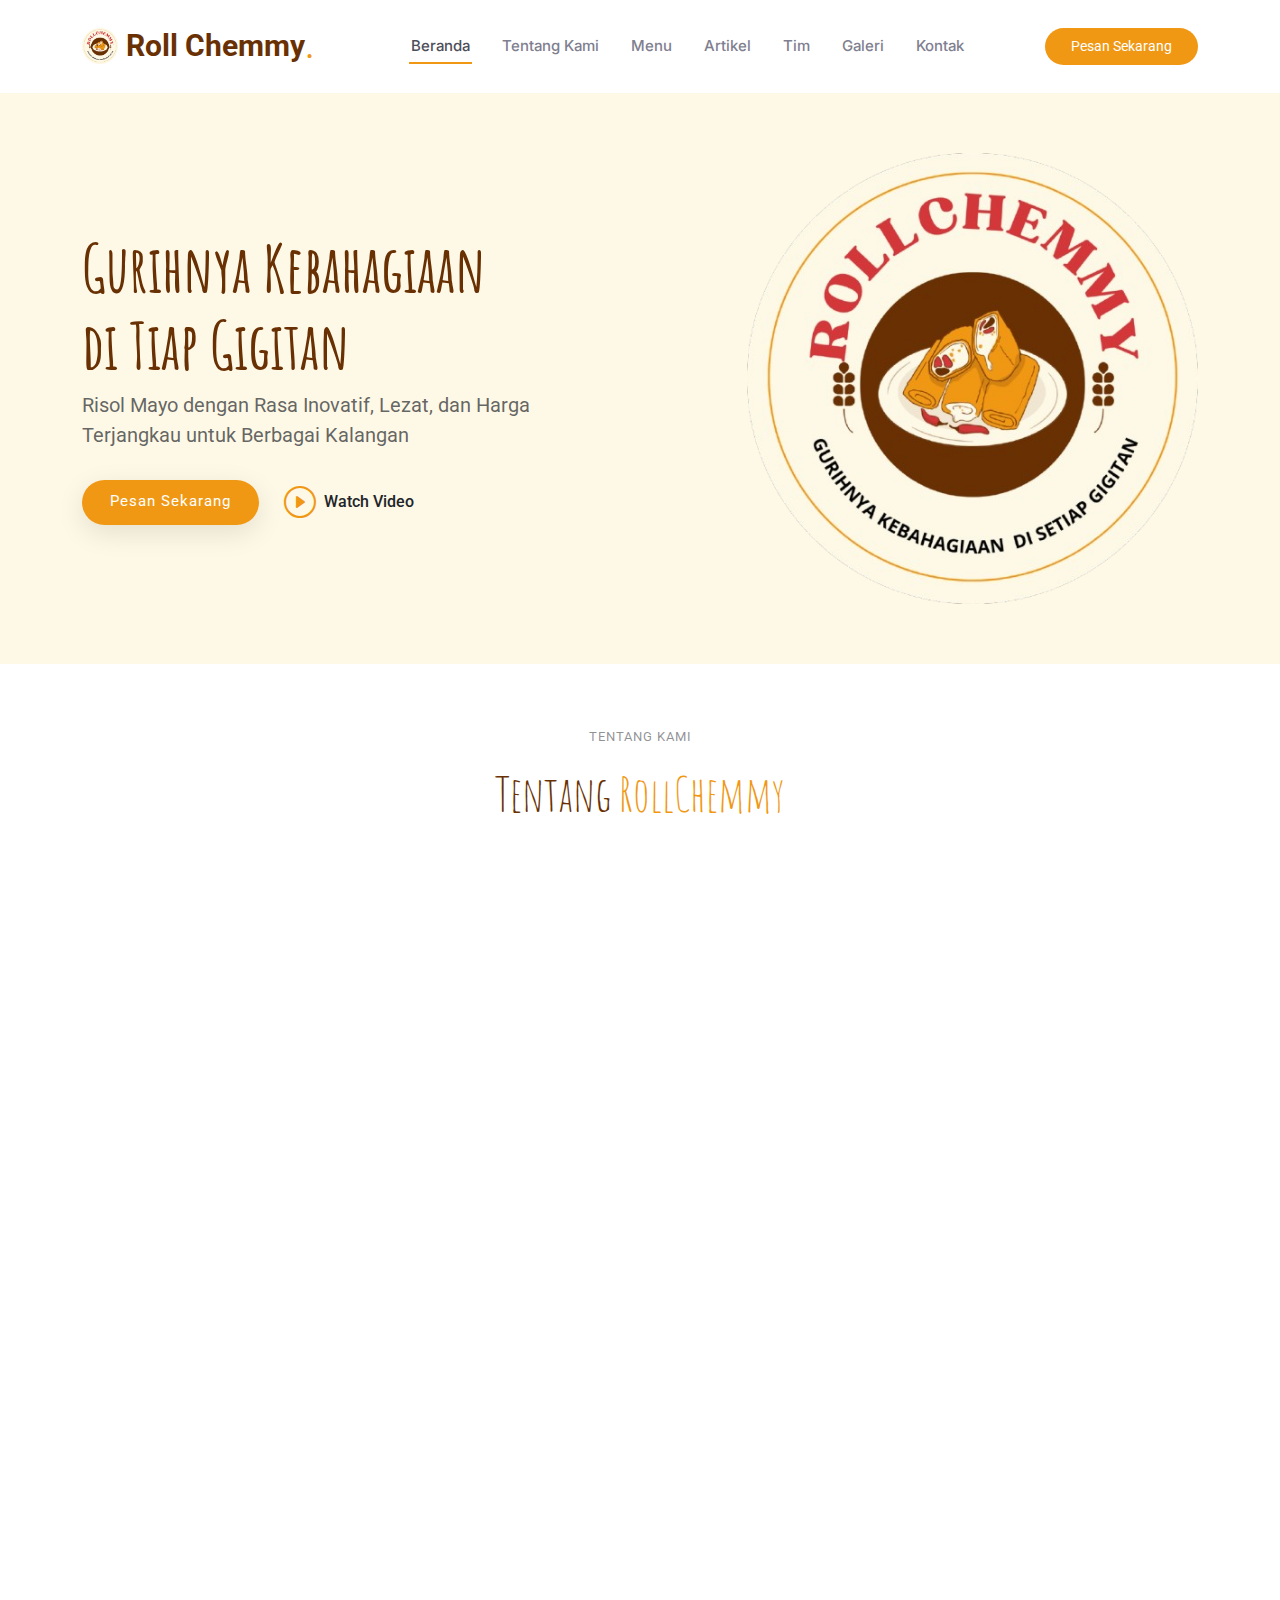
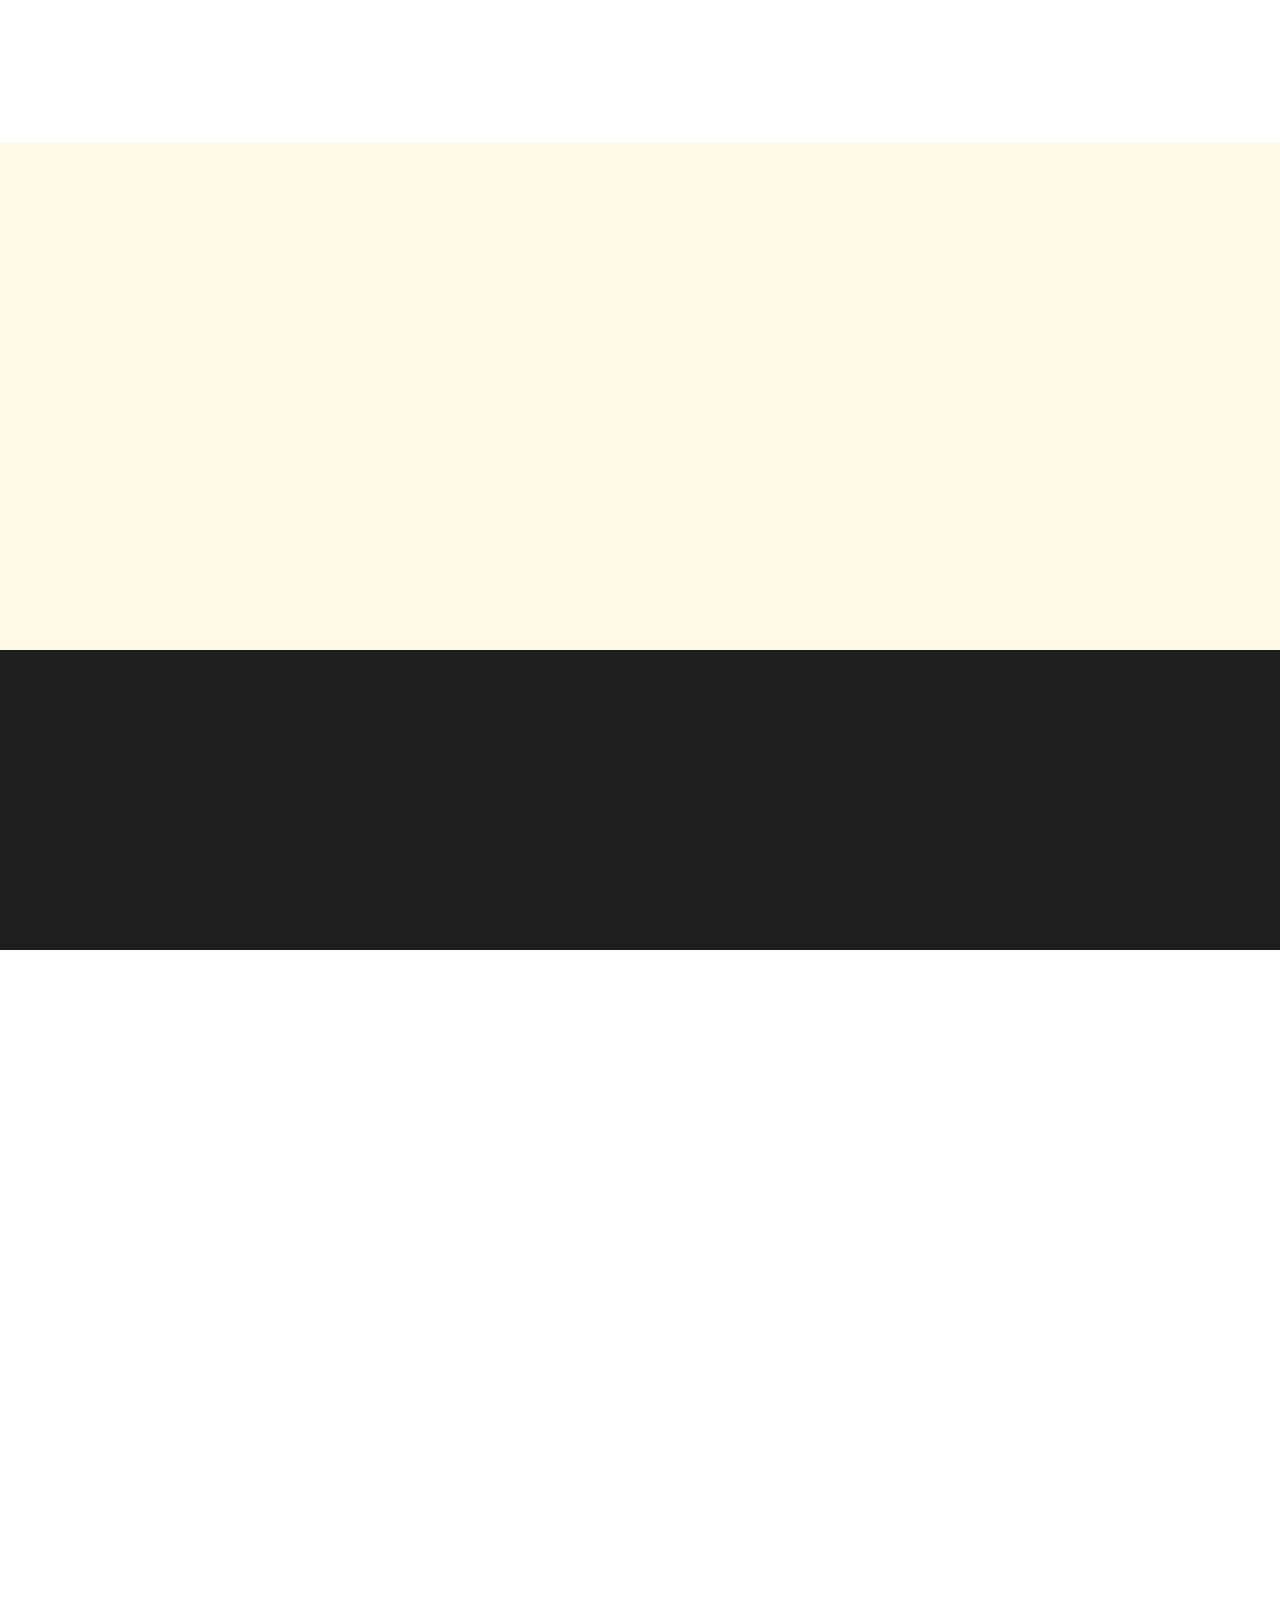
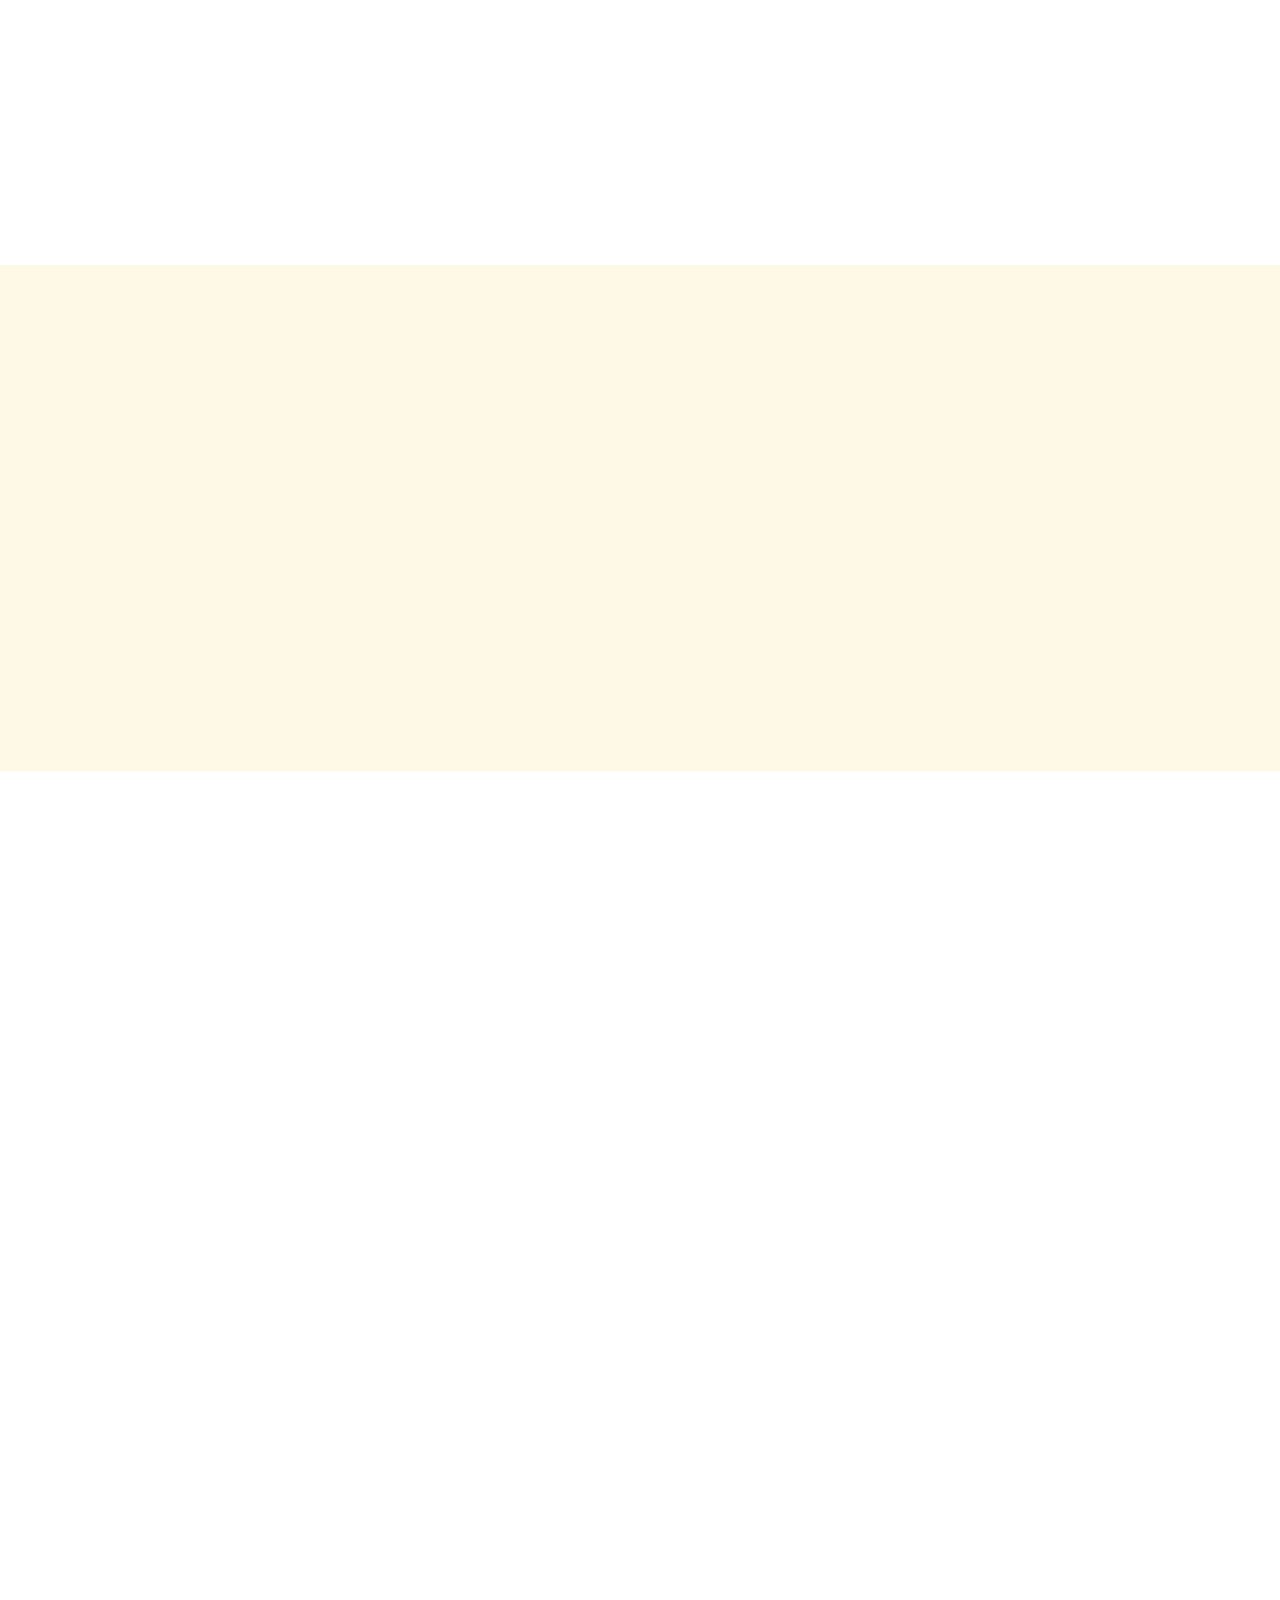
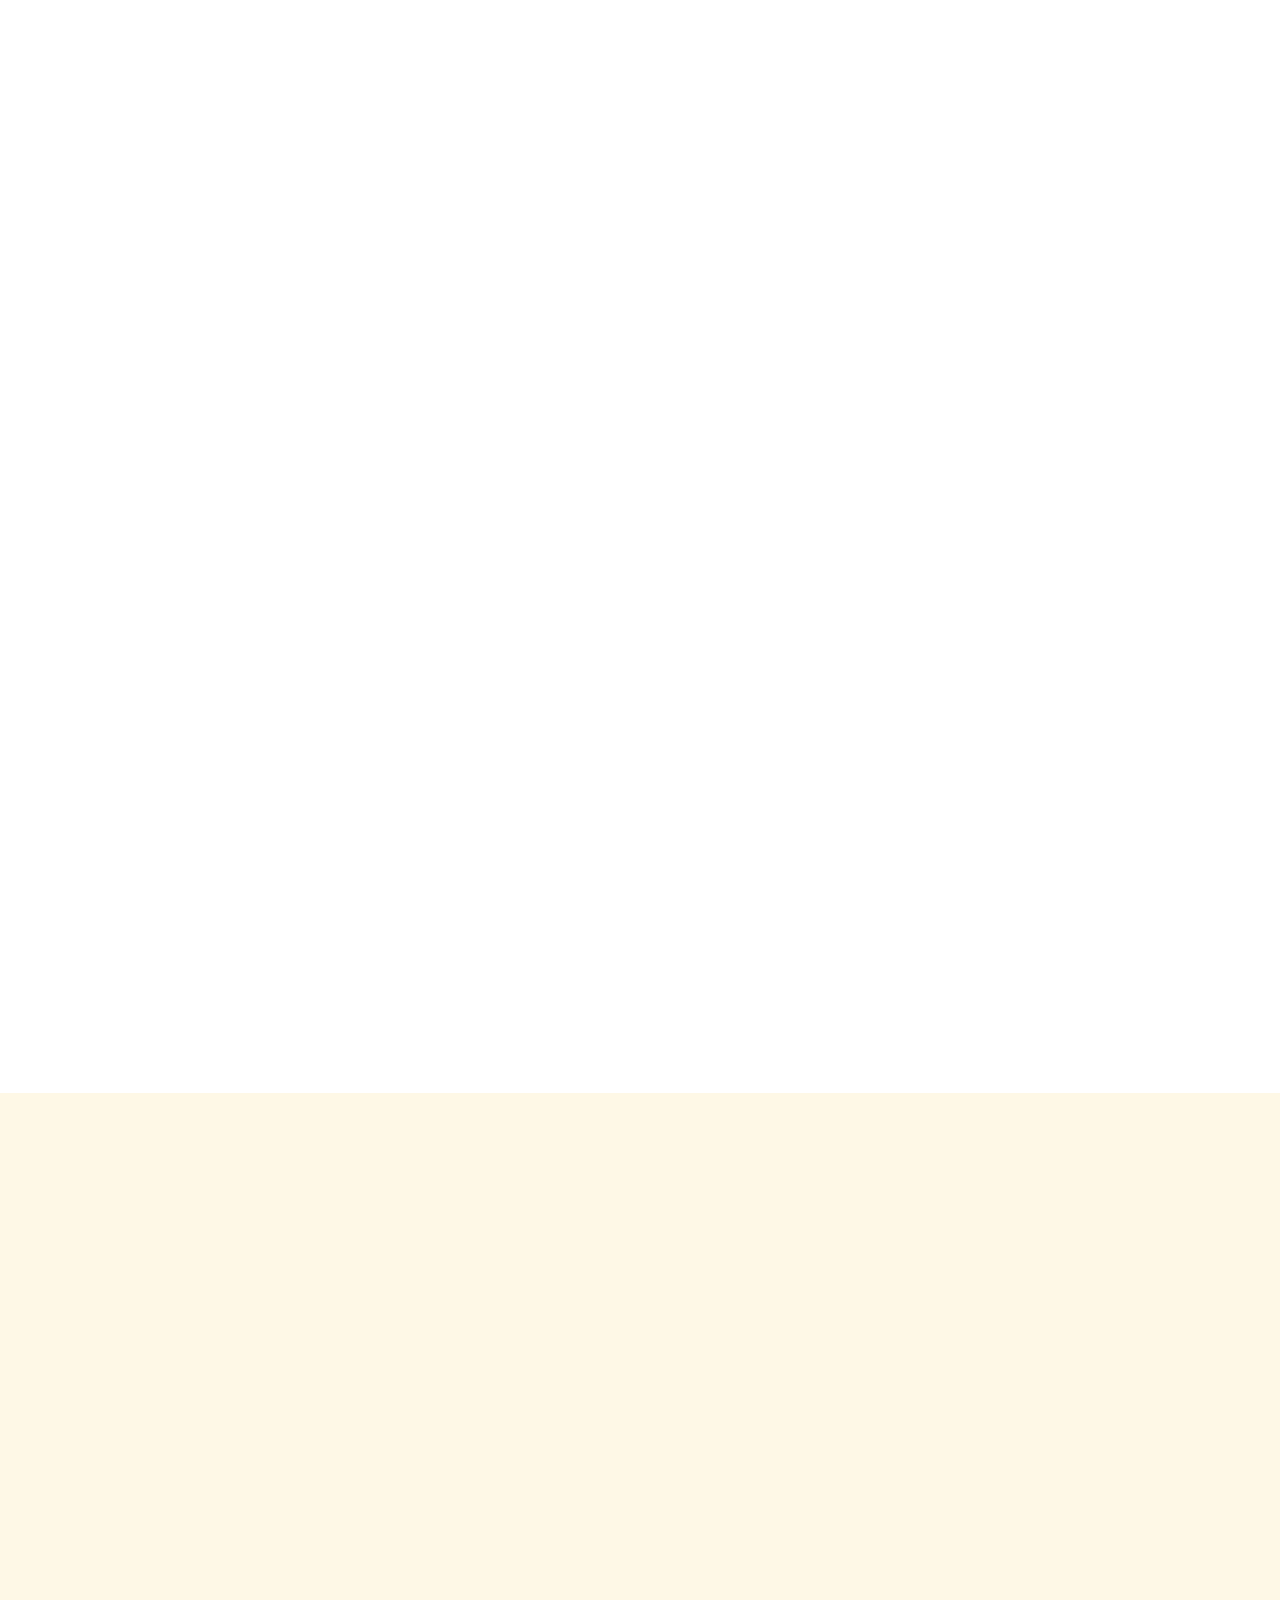
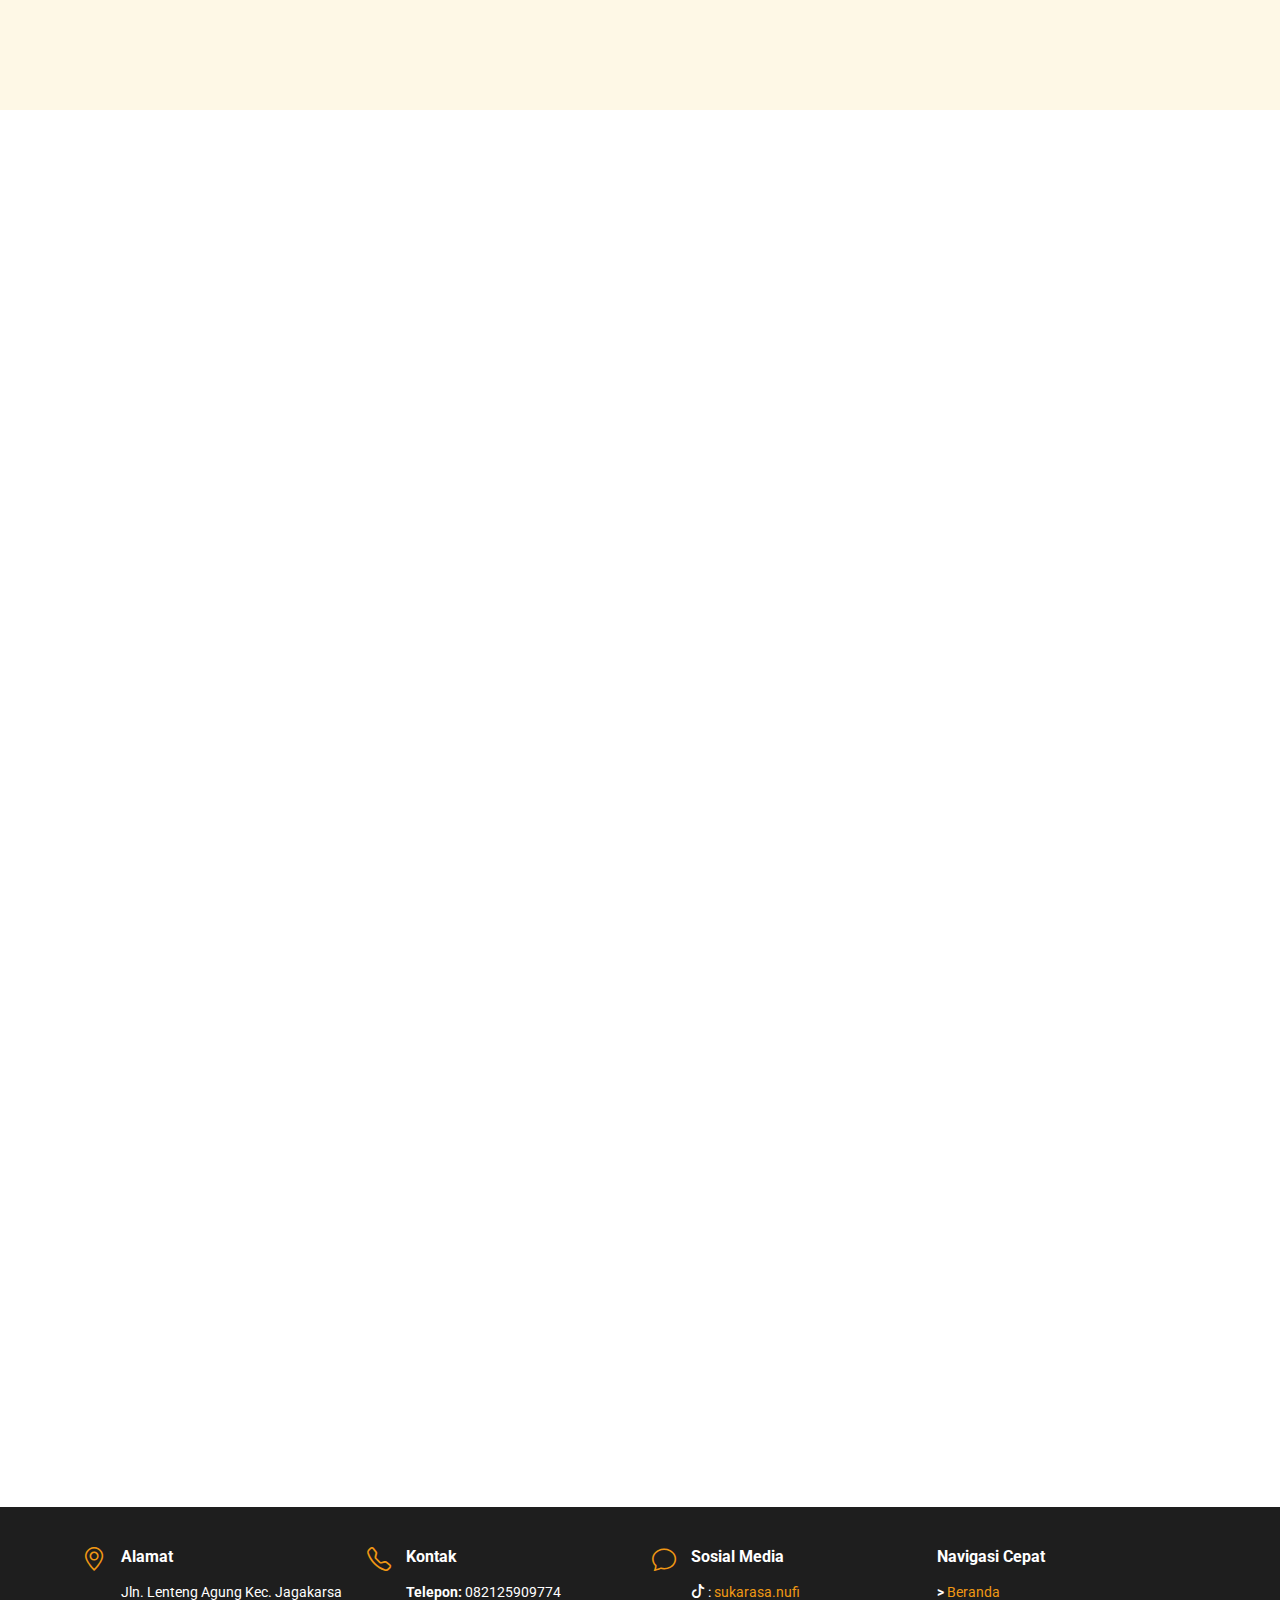
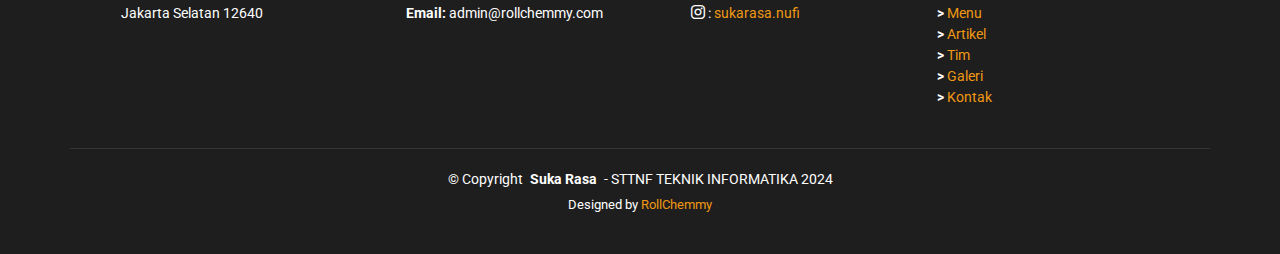
==== index.html @ 88245b6f "up project kwu" ====
<!DOCTYPE html>
<html lang="en">

<head>
  <meta charset="utf-8">
  <meta content="width=device-width, initial-scale=1.0" name="viewport">
  <title>Roll Chemmy</title>
  <meta name="description" content="">
  <meta name="keywords" content="">

  <!-- Favicons -->
  <link href="assets/img/logo-rollchemmy.png" rel="icon">
  <link href="assets/img/apple-touch-icon.png" rel="apple-touch-icon">

  <!-- Fonts -->
  <link href="https://fonts.googleapis.com" rel="preconnect">
  <link href="https://fonts.gstatic.com" rel="preconnect" crossorigin>
  <link href="https://fonts.googleapis.com/css2?family=Roboto:ital,wght@0,100;0,300;0,400;0,500;0,700;0,900;1,100;1,300;1,400;1,500;1,700;1,900&family=Inter:wght@100;200;300;400;500;600;700;800;900&family=Amatic+SC:wght@400;700&display=swap" rel="stylesheet">

  <!-- Vendor CSS Files -->
  <link href="assets/vendor/bootstrap/css/bootstrap.min.css" rel="stylesheet">
  <link href="assets/vendor/bootstrap-icons/bootstrap-icons.css" rel="stylesheet">
  <link href="assets/vendor/aos/aos.css" rel="stylesheet">
  <link href="assets/vendor/glightbox/css/glightbox.min.css" rel="stylesheet">
  <link href="assets/vendor/swiper/swiper-bundle.min.css" rel="stylesheet">

  <!-- Main CSS File -->
  <link href="assets/css/main.css" rel="stylesheet">

  <!-- =======================================================
  * Template Name: Yummy
  * Template URL: https://bootstrapmade.com/yummy-bootstrap-restaurant-website-template/
  * Updated: Aug 07 2024 with Bootstrap v5.3.3
  * Author: BootstrapMade.com
  * License: https://bootstrapmade.com/license/
  ======================================================== -->
</head>

<body class="index-page">

  <header id="header" class="header d-flex align-items-center sticky-top">
    <div class="container position-relative d-flex align-items-center justify-content-between">
      <a href="index.html" class="logo d-flex align-items-center me-auto me-xl-0">
        <!-- Uncomment the line below if you also wish to use an image logo -->
        <img src="assets/img/logo-rollchemmy.png" alt="Logo" class="logo-rollchemmy">
        <h1 class="sitename">Roll Chemmy</h1>
        <span>.</span>
      </a>

      <nav id="navmenu" class="navmenu">
        <ul>
          <li><a href="#hero" class="active">Beranda<br></a></li>
          <li><a href="#about">Tentang Kami</a></li>
          <li><a href="#menu">Menu</a></li>
          <li><a href="#events">Artikel</a></li>
          <li><a href="#chefs">Tim</a></li>
          <li><a href="#gallery">Galeri</a></li>
          <li><a href="#contact">Kontak</a></li>
        </ul>
        <i class="mobile-nav-toggle d-xl-none bi bi-list"></i>
      </nav>

      <a class="btn-getstarted" href="https://wa.me/6282125909774?text=Halo%20kak,%20saya%20mau%20order%20risolnya
      ">Pesan Sekarang</a>

    </div>
  </header>

  <main class="main">

    <!-- Hero Section -->
    <section id="hero" class="hero section light-background">

      <div class="container">
        <div class="row gy-4 justify-content-center justify-content-lg-between">
          <div class="col-lg-5 order-2 order-lg-1 d-flex flex-column justify-content-center">
            <h1 data-aos="fade-up">Gurihnya Kebahagiaan<br>di Tiap Gigitan</h1>
            <p data-aos="fade-up" data-aos-delay="100">Risol Mayo dengan Rasa Inovatif, Lezat, dan Harga Terjangkau untuk Berbagai Kalangan</p>
            <div class="d-flex" data-aos="fade-up" data-aos-delay="200">
              <a href="https://wa.me/6282125909774?text=Halo%20kak,%20saya%20mau%20order%20risolnya
              " class="btn-get-started">Pesan Sekarang</a>
              <a href="https://www.youtube.com/watch?v=Y7f98aduVJ8" class="glightbox btn-watch-video d-flex align-items-center"><i class="bi bi-play-circle"></i><span>Watch Video</span></a>
            </div>
          </div>
          <div class="col-lg-5 order-1 order-lg-2 hero-img" data-aos="zoom-out">
            <img src="assets/img/logo-rollchemmy.png" class="img-fluid animated" alt="">
          </div>
        </div>
      </div>

    </section><!-- /Hero Section -->

    <!-- About Section -->
    <section id="about" class="about section">

      <!-- Section Title -->
      <div class="container section-title" data-aos="fade-up">
        <h2>Tentang Kami<br></h2>
        <p><span>Tentang</span> <span class="description-title">RollChemmy</span></p>
      </div><!-- End Section Title -->

      <div class="container">

        <div class="row gy-4">
          <div class="col-lg-7" data-aos="fade-up" data-aos-delay="100">
            <img src="assets/img/poster-risol.png" class="img-fluid mb-4" alt="">
            <div class="book-a-table">
              <h3>Pesan Sekarang</h3>
              <p>+62 821-2590-9774</p>
            </div>
          </div>
          <div class="col-lg-5" data-aos="fade-up" data-aos-delay="250">
            <div class="content ps-0 ps-lg-5">
              <p>
                Latar Belakang
              </p>
              <p class="fst-italic">
                Banyak orang merasa sulit menemukan camilan yang lezat, berkualitas, dan terjangkau. Risol mayo sering dianggap mahal atau tidak memenuhi standar rasa yang diinginkan oleh konsumen.
              </p>
              <p>
                Solusi
              </p>
              <ul>
                <li><i class="bi bi-check-circle-fill"></i> <span>Menyediakan risol mayo dengan bahan berkualitas tinggi untuk memastikan rasa terbaik.</span></li>
                <li><i class="bi bi-check-circle-fill"></i> <span>Memberikan harga terjangkau untuk semua kalangan tanpa mengurangi kualitas.</span></li>
                <li><i class="bi bi-check-circle-fill"></i> <span>Menyediakan varian rasa original mayo dan pedas mayo untuk menyesuaikan selera pelanggan.</span></li>
              </ul>

              <div class="position-relative mt-4">
                <img src="assets/img/risol-mayo.jpg" class="img-fluid" alt="">
                <a href="https://www.youtube.com/watch?v=Y7f98aduVJ8" class="glightbox pulsating-play-btn"></a>
              </div>
            </div>
          </div>
        </div>

      </div>

    </section><!-- /About Section -->

    <!-- Why Us Section -->
    <section id="why-us" class="why-us section light-background">

      <div class="container">

        <div class="row gy-4">

          <div class="col-lg-4" data-aos="fade-up" data-aos-delay="100">
            <div class="why-box">
              <h3>Mengapa Memilih Rollchemy?</h3>
              <p>
                Rollchemy adalah solusi camilan yang menggabungkan cita rasa, inovasi, dan kualitas dengan harga terjangkau. Setiap produk kami dibuat dengan penuh dedikasi untuk memberikan pengalaman kuliner terbaik
              </p>
              <div class="text-center">
                <a class="more-btn" href="https://wa.me/6282125909774?text=Halo%20kak,%20saya%20mau%20order%20risolnya
                "><span>Pesan Sekarang</span> <i class="bi bi-chevron-right"></i></a>
              </div>
            </div>
          </div><!-- End Why Box -->

          <div class="col-lg-8 d-flex align-items-stretch">
            <div class="row gy-4" data-aos="fade-up" data-aos-delay="200">

              <div class="col-xl-4">
                <div class="icon-box d-flex flex-column justify-content-center align-items-center">
                  <i class="bi bi-clipboard-data"></i>
                  <h4>Kualitas</h4>
                  <p>Kami menggunakan bahan-bahan terbaik untuk rasa risol yang sempurna.</p>
                </div>
              </div><!-- End Icon Box -->

              <div class="col-xl-4" data-aos="fade-up" data-aos-delay="300">
                <div class="icon-box d-flex flex-column justify-content-center align-items-center">
                  <i class="bi bi-gem"></i>
                  <h4>inovasi rasa</h4>
                  <p>Varian rasa original dan pedas sesuai dengan selera pelanggan.</p>
                </div>
              </div><!-- End Icon Box -->

              <div class="col-xl-4" data-aos="fade-up" data-aos-delay="400">
                <div class="icon-box d-flex flex-column justify-content-center align-items-center">
                  <i class="bi bi-inboxes"></i>
                  <h4>Kepuasan Pelanggan</h4>
                  <p>Kami berkomitmen memberikan pelayanan terbaik untuk setiap pelanggan.</p>
                </div>
              </div><!-- End Icon Box -->

            </div>
          </div>

        </div>

      </div>

    </section><!-- /Why Us Section -->

    <!-- Stats Section -->
    <section id="stats" class="stats section dark-background">

      <img src="assets/img/risol-landscape.jpg" alt="" data-aos="fade-in">

      <div class="container position-relative" data-aos="fade-up" data-aos-delay="100">

        <div class="row gy-4">

          <div class="col-lg-3 col-md-6">
            <div class="stats-item ">
              <span ></span>
              <p></p>
            </div>
          </div><!-- End Stats Item -->

          <div class="col-lg-3 col-md-6">
            <div class="stats-item ">
              <span ></span>
              <p></p>
            </div>
          </div><!-- End Stats Item -->

          <div class="col-lg-3 col-md-6">
            <div class="stats-item ">
              <span ></span>
              <p></p>
            </div>
          </div><!-- End Stats Item -->

          <div class="col-lg-3 col-md-6">
            <div class="stats-item ">
              <span  ></span>
              <p></p>
            </div>
          </div><!-- End Stats Item -->

        </div>

      </div>

    </section><!-- /Stats Section -->

    <!-- Menu Section -->
<section id="menu" class="menu section">
  <div class="container section-title" data-aos="fade-up">
    <h2>Menu</h2>
    <p><span>Lihat</span> <span class="description-title">Varian Rasa</span></p>
  </div>

  <div class="container">
    <ul class="nav nav-tabs d-flex justify-content-center" data-aos="fade-up" data-aos-delay="100">
      <li class="nav-item">
        <a class="nav-link active show" data-bs-toggle="tab" data-bs-target="#menu-starters">
          <h4>Matang</h4>
        </a>
      </li>
      <li class="nav-item">
        <a class="nav-link" data-bs-toggle="tab" data-bs-target="#menu-breakfast">
          <h4>Frozen</h4>
        </a>
      </li>
    </ul>

    <div class="tab-content" data-aos="fade-up" data-aos-delay="200">
      <!-- Tab Content for Matang -->
      <div class="tab-pane fade active show" id="menu-starters">
        <div class="tab-header text-center">
          <p>Menu</p>
          <h3>Matang</h3>
        </div>
        <div class="row justify-content-center">
          <div class="col-lg-4 menu-item">
            <img src="assets/img/menu/risol-ori.png" class="menu-img img-fluid" alt="">
            <h4>Original</h4>
            <p class="ingredients">Risol mayo klasik dengan rasa gurih yang sempurna, siap disantap langsung.</p>
            <p class="price">3.000</p>
          </div>
          <div class="col-lg-4 menu-item">
            <img src="assets/img/menu/risol-pedas.png" class="menu-img img-fluid" alt="">
            <h4>Pedas</h4>
            <p class="ingredients">Risol mayo dengan isian pedas yang menggoda, cocok untuk pecinta rasa berani.</p>
            <p class="price">3.000</p>
          </div>
        </div>
      </div>

      <!-- Tab Content for Frozen -->
      <div class="tab-pane fade" id="menu-breakfast">
        <div class="tab-header text-center">
          <p>Menu</p>
          <h3>Frozen</h3>
        </div>
        <div class="row justify-content-center">
          <div class="col-lg-4 menu-item">
            <img src="assets/img/menu/frozen-risol-2.png" class="menu-img img-fluid" alt="">
            <h4>Original</h4>
            <p class="ingredients">Risol mayo beku yang praktis, dengan isian klasik siap goreng kapan saja.</p>
            <p class="price">$12.95</p>
          </div>
          <div class="col-lg-4 menu-item">
            <img src="assets/img/menu/frozen-risol-2.png" class="menu-img img-fluid" alt="">
            <h4>Pedas</h4>
            <p class="ingredients">Risol mayo beku dengan sensasi pedas, ideal untuk stok camilan di rumah.</p>
            <p class="price">$9.95</p>
          </div>
        </div>
      </div>
    </div>
  </div>
</section>


    <!-- Testimonials Section -->
    <section id="testimonials" class="testimonials section light-background">

      <!-- Section Title -->
      <div class="container section-title" data-aos="fade-up">
        <h2>TESTIMONIALS</h2>
        <p>yang mereka katakan <span class="description-title">tentang rollchemmy</span></p>
      </div><!-- End Section Title -->

      <div class="container" data-aos="fade-up" data-aos-delay="100">

        <div class="swiper init-swiper">
          <script type="application/json" class="swiper-config">
            {
              "loop": true,
              "speed": 600,
              "autoplay": {
                "delay": 5000
              },
              "slidesPerView": "auto",
              "pagination": {
                "el": ".swiper-pagination",
                "type": "bullets",
                "clickable": true
              }
            }
          </script>
          <div class="swiper-wrapper">

            <div class="swiper-slide">
              <div class="testimonial-item">
                <div class="row gy-4 justify-content-center">
                  <div class="col-lg-6">
                    <div class="testimonial-content">
                      <p>
                        <i class="bi bi-quote quote-icon-left"></i>
                        <span>Mayonya lumer banget dan harganya juga cocok buat kantong mahasiswa</span>
                        <i class="bi bi-quote quote-icon-right"></i>
                      </p>
                      <h3>Lalisa Manoban</h3>
                      <h4>Mahasiswa semester 5</h4>
                      <div class="stars">
                        <i class="bi bi-star-fill"></i><i class="bi bi-star-fill"></i><i class="bi bi-star-fill"></i><i class="bi bi-star-fill"></i><i class="bi bi-star-fill"></i>
                      </div>
                    </div>
                  </div>
                  <div class="col-lg-2 text-center">
                    <img src="assets/img/testimonials/lisa.jpg" class="img-fluid testimonial-img" alt="">
                  </div>
                </div>
              </div>
            </div><!-- End testimonial item -->

            <div class="swiper-slide">
              <div class="testimonial-item">
                <div class="row gy-4 justify-content-center">
                  <div class="col-lg-6">
                    <div class="testimonial-content">
                      <p>
                        <i class="bi bi-quote quote-icon-left"></i>
                        <span>Lagi sibuk skripsi, Rollchemy setia nemenin gue begadang jadi semangat lagi ngerjainnya.</span>
                        <i class="bi bi-quote quote-icon-right"></i>
                      </p>
                      <h3>Jennie Kim</h3>
                      <h4>Mahasiswa semester 7</h4>
                      <div class="stars">
                        <i class="bi bi-star-fill"></i><i class="bi bi-star-fill"></i><i class="bi bi-star-fill"></i><i class="bi bi-star-fill"></i><i class="bi bi-star-fill"></i>
                      </div>
                    </div>
                  </div>
                  <div class="col-lg-2 text-center">
                    <img src="assets/img/testimonials/jennie.jpg" class="img-fluid testimonial-img" alt="">
                  </div>
                </div>
              </div>
            </div><!-- End testimonial item -->

            <div class="swiper-slide">
              <div class="testimonial-item">
                <div class="row gy-4 justify-content-center">
                  <div class="col-lg-6">
                    <div class="testimonial-content">
                      <p>
                        <i class="bi bi-quote quote-icon-left"></i>
                        <span>Harga anak kos, tapi rasanya kelas!! Sering banget jadi penyelamat di akhir bulan.</span>
                        <i class="bi bi-quote quote-icon-right"></i>
                      </p>
                      <h3>Rose</h3>
                      <h4>Mahasiswa semester 3</h4>
                      <div class="stars">
                        <i class="bi bi-star-fill"></i><i class="bi bi-star-fill"></i><i class="bi bi-star-fill"></i><i class="bi bi-star-fill"></i><i class="bi bi-star-fill"></i>
                      </div>
                    </div>
                  </div>
                  <div class="col-lg-2 text-center">
                    <img src="assets/img/testimonials/rose.jpg" class="img-fluid testimonial-img" alt="">
                  </div>
                </div>
              </div>
            </div><!-- End testimonial item -->

            <div class="swiper-slide">
              <div class="testimonial-item">
                <div class="row gy-4 justify-content-center">
                  <div class="col-lg-6">
                    <div class="testimonial-content">
                      <p>
                        <i class="bi bi-quote quote-icon-left"></i>
                        <span>Awalnya iseng beli karena temen rekomendasiin. Eh, ternyata enak banget, apalagi yang varian pedas. Wajib coba!</span>
                        <i class="bi bi-quote quote-icon-right"></i>
                      </p>
                      <h3>Kim Jisoo</h3>
                      <h4>Mahasiswa semester 1</h4>
                      <div class="stars">
                        <i class="bi bi-star-fill"></i><i class="bi bi-star-fill"></i><i class="bi bi-star-fill"></i><i class="bi bi-star-fill"></i><i class="bi bi-star-fill"></i>
                      </div>
                    </div>
                  </div>
                  <div class="col-lg-2 text-center">
                    <img src="assets/img/testimonials/jisoo.jpg" class="img-fluid testimonial-img" alt="">
                  </div>
                </div>
              </div>
            </div><!-- End testimonial item -->

          </div>
          <div class="swiper-pagination"></div>
        </div>

      </div>

    </section><!-- /Testimonials Section -->

    <!-- Events Section -->
    <section id="events" class="events section">

      <div class="container-fluid" data-aos="fade-up" data-aos-delay="100">

        <div class="swiper init-swiper">
          <script type="application/json" class="swiper-config">
            {
              "loop": true,
              "speed": 600,
              "autoplay": {
                "delay": 5000
              },
              "slidesPerView": "auto",
              "pagination": {
                "el": ".swiper-pagination",
                "type": "bullets",
                "clickable": true
              },
              "breakpoints": {
                "320": {
                  "slidesPerView": 1,
                  "spaceBetween": 40
                },
                "1200": {
                  "slidesPerView": 3,
                  "spaceBetween": 1
                }
              }
            }
          </script>
          <div class="swiper-wrapper">

            <div class="swiper-slide event-item d-flex flex-column justify-content-end" style="background-image: url(assets/img/nf.jpg)">
              <h3>artikel Kewirausahaan</h3>
              <div class="price align-self-start">Pengalaman Belajar Kewirausahaan di Nurul Fikri</div>
              <p class="description">
                Mata kuliah Kewirausahaan di STT Nurul Fikri mengajarkan mahasiswa untuk berpikir kreatif, kritis, dan inovatif dalam merancang ide bisnis. <a href="/artikel/artikel-1.html">Lihat selengkapnya</a>...</p>
            </div><!-- End Event item -->

            <div class="swiper-slide event-item d-flex flex-column justify-content-end" style="background-image: url(assets/img/mahasiswa.jpg)">
              <h3>artikel Kewirausahaan</h3>
              <div class="price align-self-start">Kewirausahaan Mendorong Mahasiswa untuk Berinovasi
              </div>
              <p class="description">
                Dengan pendekatan kreatif, mata kuliah Kewirausahaan mendorong mahasiswa STT Nurul Fikri untuk menciptakan ide-ide bisnis yang inovatif dan relevan. <a href="/artikel/artikel-2.html">Lihat selengkapnya</a>...</p>
            </div><!-- End Event item -->

            <div class="swiper-slide event-item d-flex flex-column justify-content-end" style="background-image: url(assets/img/bisnis-digital.webp)">
              <h3>artikel Kewirausahaan</h3>
              <div class="price align-self-start">Membuka Peluang Masa Depan Melalui Kewirausahaan</div>
              <p class="description">
                Mata kuliah Kewirausahaan di STT Nurul Fikri mempersiapkan mahasiswa untuk menjadi wirausahawan muda yang mampu menghadapi tantangan bisnis. <a href="/artikel/artikel-3.html">Lihat selengkapnya</a>...</p>
            </div><!-- End Event item -->

            <div class="swiper-slide event-item d-flex flex-column justify-content-end" style="background-image: url(assets/img/audit.jpg)">
              <h3>artikel Kewirausahaan</h3>
              <div class="price align-self-start">Belajar Menjadi Pengusaha Melalui Proyek Nyata di STT Nurul Fikri</div>
              <p class="description">
                STT Nurul Fikri memberikan pengalaman langsung kepada mahasiswa untuk memulai perjalanan kewirausahaan melalui proyek nyata. <a href="/artikel/artikel-4.html">Lihat selengkapnya</a>...</p>
            </div><!-- End Event item -->

          </div>
          <div class="swiper-pagination"></div>
        </div>

      </div>

    </section><!-- /Events Section -->

    <!-- Chefs Section -->
    <section id="chefs" class="chefs section">

      <!-- Section Title -->
      <div class="container section-title" data-aos="fade-up">
        <h2>TIM</h2>
        <p><span class="description-title">Tim profesional</span> <span>Kami</span></span></p>
      </div><!-- End Section Title -->

      <div class="container">

        <div class="row gy-4">

          <div class="col-lg-4 d-flex align-items-stretch" data-aos="fade-up" data-aos-delay="100">
            <div class="team-member">
              <div class="member-img">
                <img src="assets/img/chefs/oni.png" class="img-fluid" alt="">
                <div class="social">
                  <div class="social">
                    <a href="https://www.instagram.com/sm_rna/"><i class="bi bi-instagram"></i></a>
                  </div>
                </div>
              </div>
              <div class="member-info">
                <h4>Sabrina Marliani</h4>
                <span>Sekretaris dan Bendahara</span>
              </div>
            </div>
          </div><!-- End Chef Team Member -->

          <div class="col-lg-4 d-flex align-items-stretch" data-aos="fade-up" data-aos-delay="200">
            <div class="team-member">
              <div class="member-img">
                <img src="assets/img/chefs/sela.png" class="img-fluid" alt="">
                <div class="social">
                  <a href="https://www.instagram.com/sela_selsel/"><i class="bi bi-instagram"></i></a>
                </div>
              </div>
              <div class="member-info">
                <h4>Marsela</h4>
                <span>Developer</span>
              </div>
            </div>
          </div><!-- End Chef Team Member -->

          <div class="col-lg-4 d-flex align-items-stretch" data-aos="fade-up" data-aos-delay="300">
            <div class="team-member">
              <div class="member-img">
                <img src="assets/img/chefs/tabiin.png" class="img-fluid" alt="">
                <div class="social">
                  <a href="https://www.instagram.com/tabinalkrm/"><i class="bi bi-instagram"></i></a>
                </div>
              </div>
              <div class="member-info">
                <h4>Tabi'in Ghaozan Karim</h4>
                <span>Sosial Media</span>
              </div>
            </div>
          </div><!-- End Chef Team Member -->

        </div>
        <div class="row gy-4">

          <div class="col-lg-4 d-flex align-items-stretch" data-aos="fade-up" data-aos-delay="100">
            <div class="team-member">
              <div class="member-img">
                <img src="assets/img/chefs/ripai.png" class="img-fluid" alt="">
                <div class="social">
                  <a href="https://www.instagram.com/rifairmdhnn_/"><i class="bi bi-instagram"></i></a>
                </div>
              </div>
              <div class="member-info">
                <h4>Achmad Rifa'i</h4>
                <span>Sosial Media</span>
              </div>
            </div>
          </div><!-- End Chef Team Member -->

          <div class="col-lg-4 d-flex align-items-stretch" data-aos="fade-up" data-aos-delay="200">
            <div class="team-member">
              <div class="member-img">
                <img src="assets/img/chefs/adit.jpg" class="img-fluid" alt="">
                <div class="social">
                  <a href="https://www.instagram.com/adityadwiprs/"><i class="bi bi-instagram"></i></a>
                </div>
              </div>
              <div class="member-info">
                <h4>Aditya Dwi Prasetyo</h4>
                <span>Produksi</span>
              </div>
            </div>
          </div><!-- End Chef Team Member -->

          <div class="col-lg-4 d-flex align-items-stretch" data-aos="fade-up" data-aos-delay="300">
            <div class="team-member">
              <div class="member-img">
                <img src="assets/img/chefs/om.png" class="img-fluid" alt="">
                <div class="social">
                  <a href="https://www.instagram.com/helloupit_/"><i class="bi bi-instagram"></i></a>
                </div>
              </div>
              <div class="member-info">
                <h4>Muhammad Fauzan Adhima</h4>
                <span>Produksi</span>
              </div>
            </div>
          </div><!-- End Chef Team Member -->

        </div>

      </div>

    </section><!-- /Chefs Section -->

    <!-- Gallery Section -->
    <section id="gallery" class="gallery section light-background">

      <!-- Section Title -->
      <div class="container section-title" data-aos="fade-up">
        <h2>Dokumentasi</h2>
        <p> <span class="description-title">Dokumentasi </span> <span>dengan pelanggan</span></p>
      </div><!-- End Section Title -->

      <div class="container" data-aos="fade-up" data-aos-delay="100">

        <div class="swiper init-swiper">
          <script type="application/json" class="swiper-config">
            {
              "loop": true,
              "speed": 600,
              "autoplay": {
                "delay": 5000
              },
              "slidesPerView": "auto",
              "centeredSlides": true,
              "pagination": {
                "el": ".swiper-pagination",
                "type": "bullets",
                "clickable": true
              },
              "breakpoints": {
                "320": {
                  "slidesPerView": 1,
                  "spaceBetween": 0
                },
                "768": {
                  "slidesPerView": 3,
                  "spaceBetween": 20
                },
                "1200": {
                  "slidesPerView": 5,
                  "spaceBetween": 20
                }
              }
            }
          </script>
          <div class="swiper-wrapper align-items-center">
            <div class="swiper-slide"><a class="glightbox" data-gallery="images-gallery" href="assets/img/gallery/sahrul.png"><img src="assets/img/gallery/sahrul.png" class="img-fluid" alt=""></a></div>
            <div class="swiper-slide"><a class="glightbox" data-gallery="images-gallery" href="assets/img/gallery/husnul.png"><img src="assets/img/gallery/husnul.png" class="img-fluid" alt=""></a></div>
            <div class="swiper-slide"><a class="glightbox" data-gallery="images-gallery" href="assets/img/gallery/putri.png"><img src="assets/img/gallery/putri.png" class="img-fluid" alt=""></a></div>
            <div class="swiper-slide"><a class="glightbox" data-gallery="images-gallery" href="assets/img/gallery/pai.png"><img src="assets/img/gallery/pai.png" class="img-fluid" alt=""></a></div>
            <div class="swiper-slide"><a class="glightbox" data-gallery="images-gallery" href="assets/img/gallery/tian.png"><img src="assets/img/gallery/tian.png" class="img-fluid" alt=""></a></div>
            <div class="swiper-slide"><a class="glightbox" data-gallery="images-gallery" href="assets/img/gallery/arap.png"><img src="assets/img/gallery/arap.png" class="img-fluid" alt=""></a></div>
            <div class="swiper-slide"><a class="glightbox" data-gallery="images-gallery" href="assets/img/gallery/ka-hau.png"><img src="assets/img/gallery/ka-hau.png" class="img-fluid" alt=""></a></div>
            <div class="swiper-slide"><a class="glightbox" data-gallery="images-gallery" href="assets/img/gallery/fajar.png"><img src="assets/img/gallery/fajar.png" class="img-fluid" alt=""></a></div>
          </div>
          <div class="swiper-pagination"></div>
        </div>

      </div>

    </section><!-- /Gallery Section -->

    <!-- Contact Section -->
    <section id="contact" class="contact section">

      <!-- Section Title -->
      <div class="container section-title" data-aos="fade-up">
        <h2>Kontak</h2>
        <p><span>Ingin Bertanya?</span> <span class="description-title">Hubungi Kami</span></p>
      </div><!-- End Section Title -->

      <div class="container" data-aos="fade-up" data-aos-delay="100">

        <div class="mb-5">
          <iframe src="https://www.google.com/maps/embed?pb=!1m18!1m12!1m3!1d3965.3175618529776!2d106.83004867355626!3d-6.352919162148884!2m3!1f0!2f0!3f0!3m2!1i1024!2i768!4f13.1!3m3!1m2!1s0x2e69ec6b07b68ea5%3A0x17da46bdf9308386!2sSTT%20Terpadu%20Nurul%20Fikri%20-%20Kampus%20B!5e0!3m2!1sid!2sid!4v1736444148022!5m2!1sid!2sid" style="width: 100%; height: 400px;"></iframe>
        </div><!-- End Google Maps -->

        <div class="row gy-4">

          <div class="col-md-6">
            <div class="info-item d-flex align-items-center" data-aos="fade-up" data-aos-delay="200">
              <i class="icon bi bi-geo-alt flex-shrink-0"></i>
              <div>
                <h3>Alamat</h3>
                <p>Jagakarsa, Jakarta Selatan 12640</p>
              </div>
            </div>
          </div><!-- End Info Item -->

          <div class="col-md-6">
            <div class="info-item d-flex align-items-center" data-aos="fade-up" data-aos-delay="300">
              <i class="icon bi bi-telephone flex-shrink-0"></i>
              <div>
                <h3>Telepon</h3>
                <p>082125909774</p>
              </div>
            </div>
          </div><!-- End Info Item -->

          <div class="col-md-6">
            <div class="info-item d-flex align-items-center" data-aos="fade-up" data-aos-delay="400">
              <i class="icon bi bi-instagram flex-shrink-0"></i>
              <div>
                <h3>Instagram</h3>
                <p><a href="https://www.instagram.com/sukarasa.nufi?igsh=eTNqejg3OHRtenJ0">@sukarasa.nufi</a></p>
              </div>
            </div>
          </div><!-- End Info Item -->
          
          <div class="col-md-6">
            <div class="info-item d-flex align-items-center" data-aos="fade-up" data-aos-delay="500">
              <i class="bi bi-tiktok icon"></i>
              <div>
                <h3>Tiktok<br></h3>
                <p><a href="https://www.tiktok.com/@sukarasa.nufi?_t=ZS-8t5Zmx2KCgM&_r=1">@sukarasa.nufi</a></p>
              </div>
            </div>
          </div><!-- End Info Item -->

        </div>

        <form action="forms/contact.php" method="post" class="php-email-form" data-aos="fade-up" data-aos-delay="600">
          <div class="row gy-4">

            <div class="col-md-6">
              <input type="text" name="name" class="form-control" placeholder="Nama" required="">
            </div>

            <div class="col-md-6 ">
              <input type="email" class="form-control" name="email" placeholder="Email" required="">
            </div>

            <div class="col-md-12">
              <input type="text" class="form-control" name="subject" placeholder="Subject" required="">
            </div>

            <div class="col-md-12">
              <textarea class="form-control" name="message" rows="6" placeholder="Pesan" required=""></textarea>
            </div>

            <div class="col-md-12 text-center">
              <div class="loading">Loading</div>
              <div class="error-message"></div>
              <div class="sent-message">Your message has been sent. Thank you!</div>

              <button type="submit">Send Message</button>
            </div>

          </div>
        </form><!-- End Contact Form -->

      </div>

    </section><!-- /Contact Section -->

  </main>

  <footer id="footer" class="footer dark-background">

    <div class="container">
      <div class="row gy-3">
        <div class="col-lg-3 col-md-6 d-flex">
          <i class="bi bi-geo-alt icon"></i>
          <div class="address">
            <h4>Alamat</h4>
            <p>Jln. Lenteng Agung Kec. Jagakarsa</p>
            <p>Jakarta Selatan 12640</p>
            <p></p>
          </div>

        </div>

        <div class="col-lg-3 col-md-6 d-flex">
          <i class="bi bi-telephone icon"></i>
          <div>
            <h4>Kontak</h4>
            <p>
              <strong>Telepon:</strong> <span>082125909774</span><br>
              <strong>Email:</strong> <span>admin@rollchemmy.com</span><br>
            </p>
          </div>
        </div>

        <div class="col-lg-3 col-md-6 d-flex">
          <i class="bi bi-chat icon"></i>
          <div>
            <h4>Sosial Media</h4>
            <p>
              <i class="bi bi-tiktok"></i> : <a href="https://www.instagram.com/sukarasa.nufi?igsh=eTNqejg3OHRtenJ0"><span>sukarasa.nufi</span></a><br>
              <i class="bi bi-instagram"></i> : <a href="https://www.tiktok.com/@sukarasa.nufi?_t=ZS-8t5Zmx2KCgM&_r=1"><span>sukarasa.nufi</span></a>
            </p>
          </div>
        </div>

        <div class="col-lg-3 col-md-6">
          <h4>Navigasi Cepat</h4>
          <p>
            <strong>> </strong> <span><a href="#hero">Beranda<br></a></span>
            <strong>> </strong> <span><a href="#menu">Menu</a></span><br>
            <strong>> </strong> <span><a href="#events">Artikel</a></span><br>
            <strong>> </strong> <span><a href="#chefs">Tim</a></span><br>
            <strong>> </strong> <span><a href="#gallery">Galeri</a></span><br>
            <strong>> </strong> <span><a href="#contact">Kontak</a><br>
            
          </p>
        </div>
      </div>
    </div>

    <div class="container copyright text-center mt-4">
      <p>© <span>Copyright</span> <strong class="px-1 sitename">Suka Rasa</strong> <span>- STTNF TEKNIK INFORMATIKA 2024
      </span></p>
      <div class="credits">
        <!-- All the links in the footer should remain intact. -->
        <!-- You can delete the links only if you've purchased the pro version. -->
        <!-- Licensing information: https://bootstrapmade.com/license/ -->
        <!-- Purchase the pro version with working PHP/AJAX contact form: [buy-url] -->
        Designed by <a href="https://www.instagram.com/sukarasa.nufi?igsh=eTNqejg3OHRtenJ0">RollChemmy</a>
      </div>
    </div>

  </footer>

  <!-- Scroll Top -->
  <a href="#" id="scroll-top" class="scroll-top d-flex align-items-center justify-content-center"><i class="bi bi-arrow-up-short"></i></a>

  <!-- Preloader -->
  <div id="preloader"></div>

  <!-- Vendor JS Files -->
  <script src="assets/vendor/bootstrap/js/bootstrap.bundle.min.js"></script>
  <script src="assets/vendor/php-email-form/validate.js"></script>
  <script src="assets/vendor/aos/aos.js"></script>
  <script src="assets/vendor/glightbox/js/glightbox.min.js"></script>
  <script src="assets/vendor/purecounter/purecounter_vanilla.js"></script>
  <script src="assets/vendor/swiper/swiper-bundle.min.js"></script>

  <!-- Main JS File -->
  <script src="assets/js/main.js"></script>

</body>

</html>
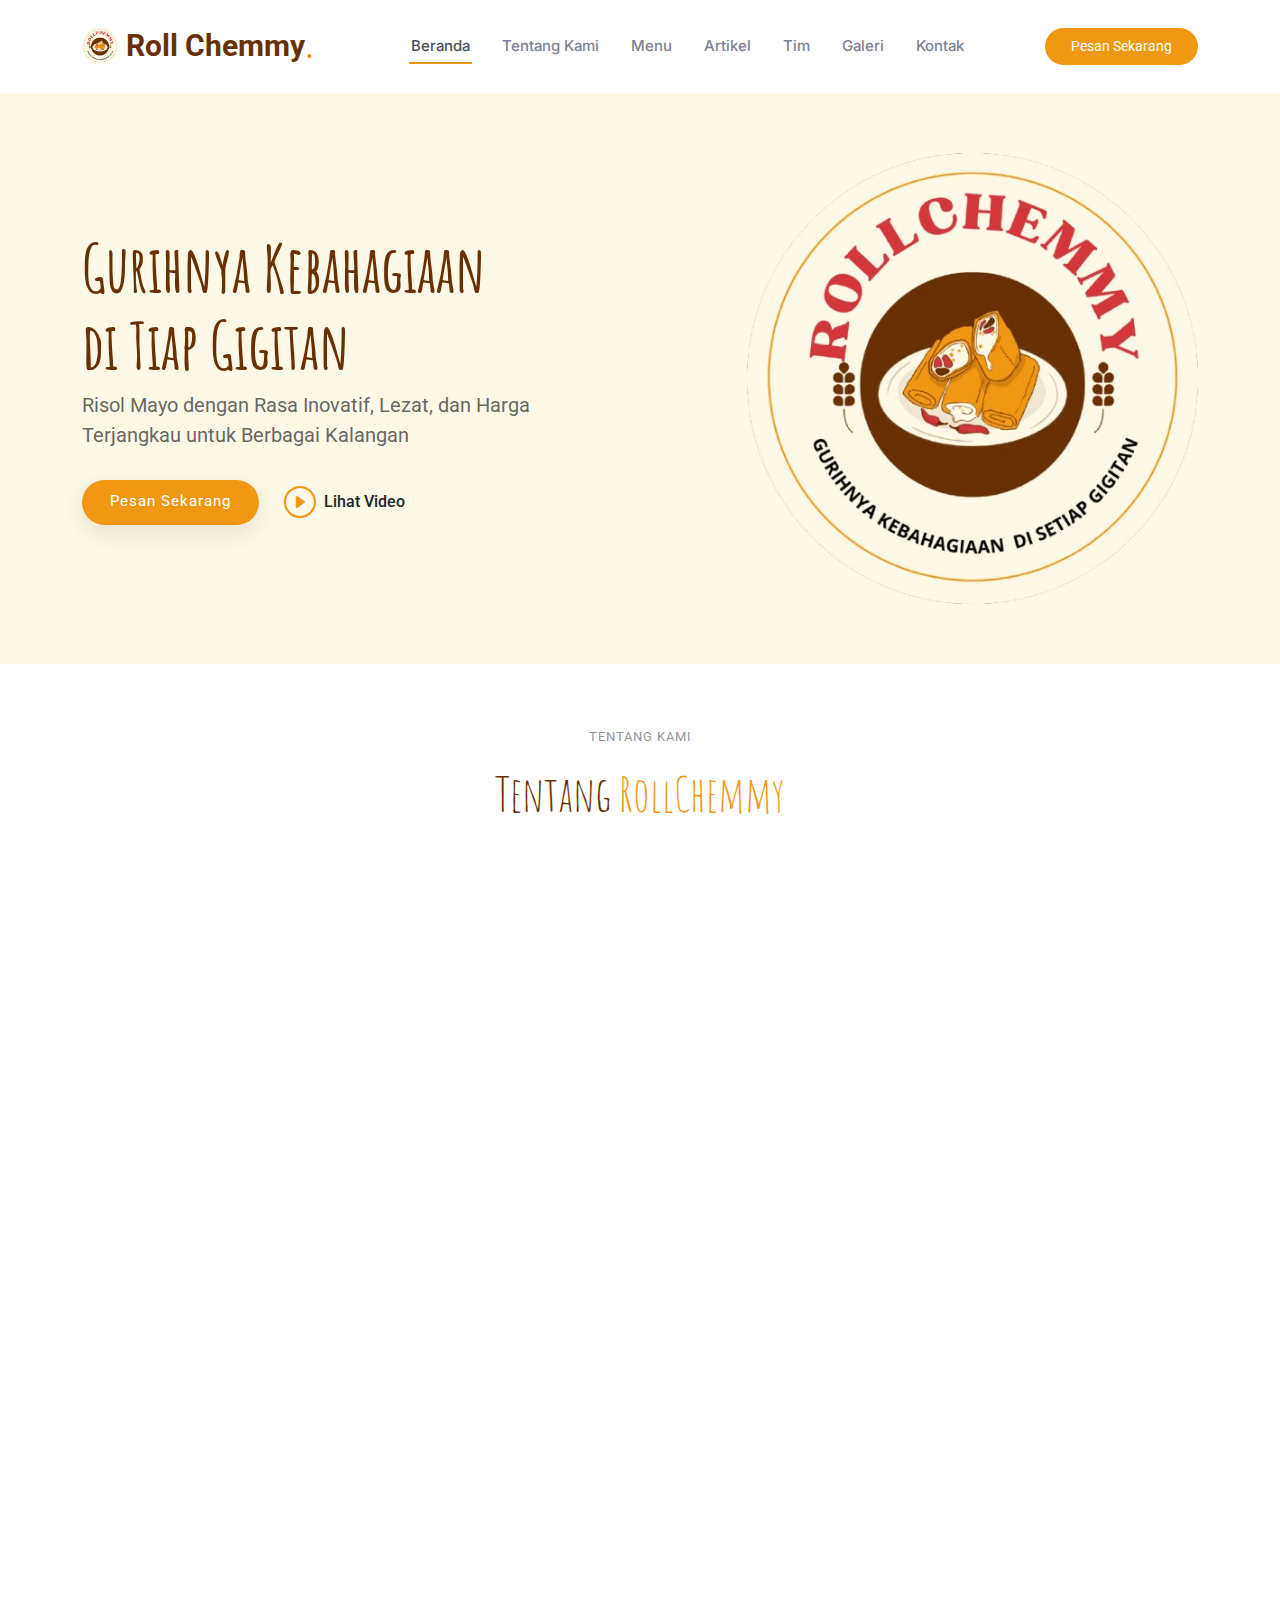
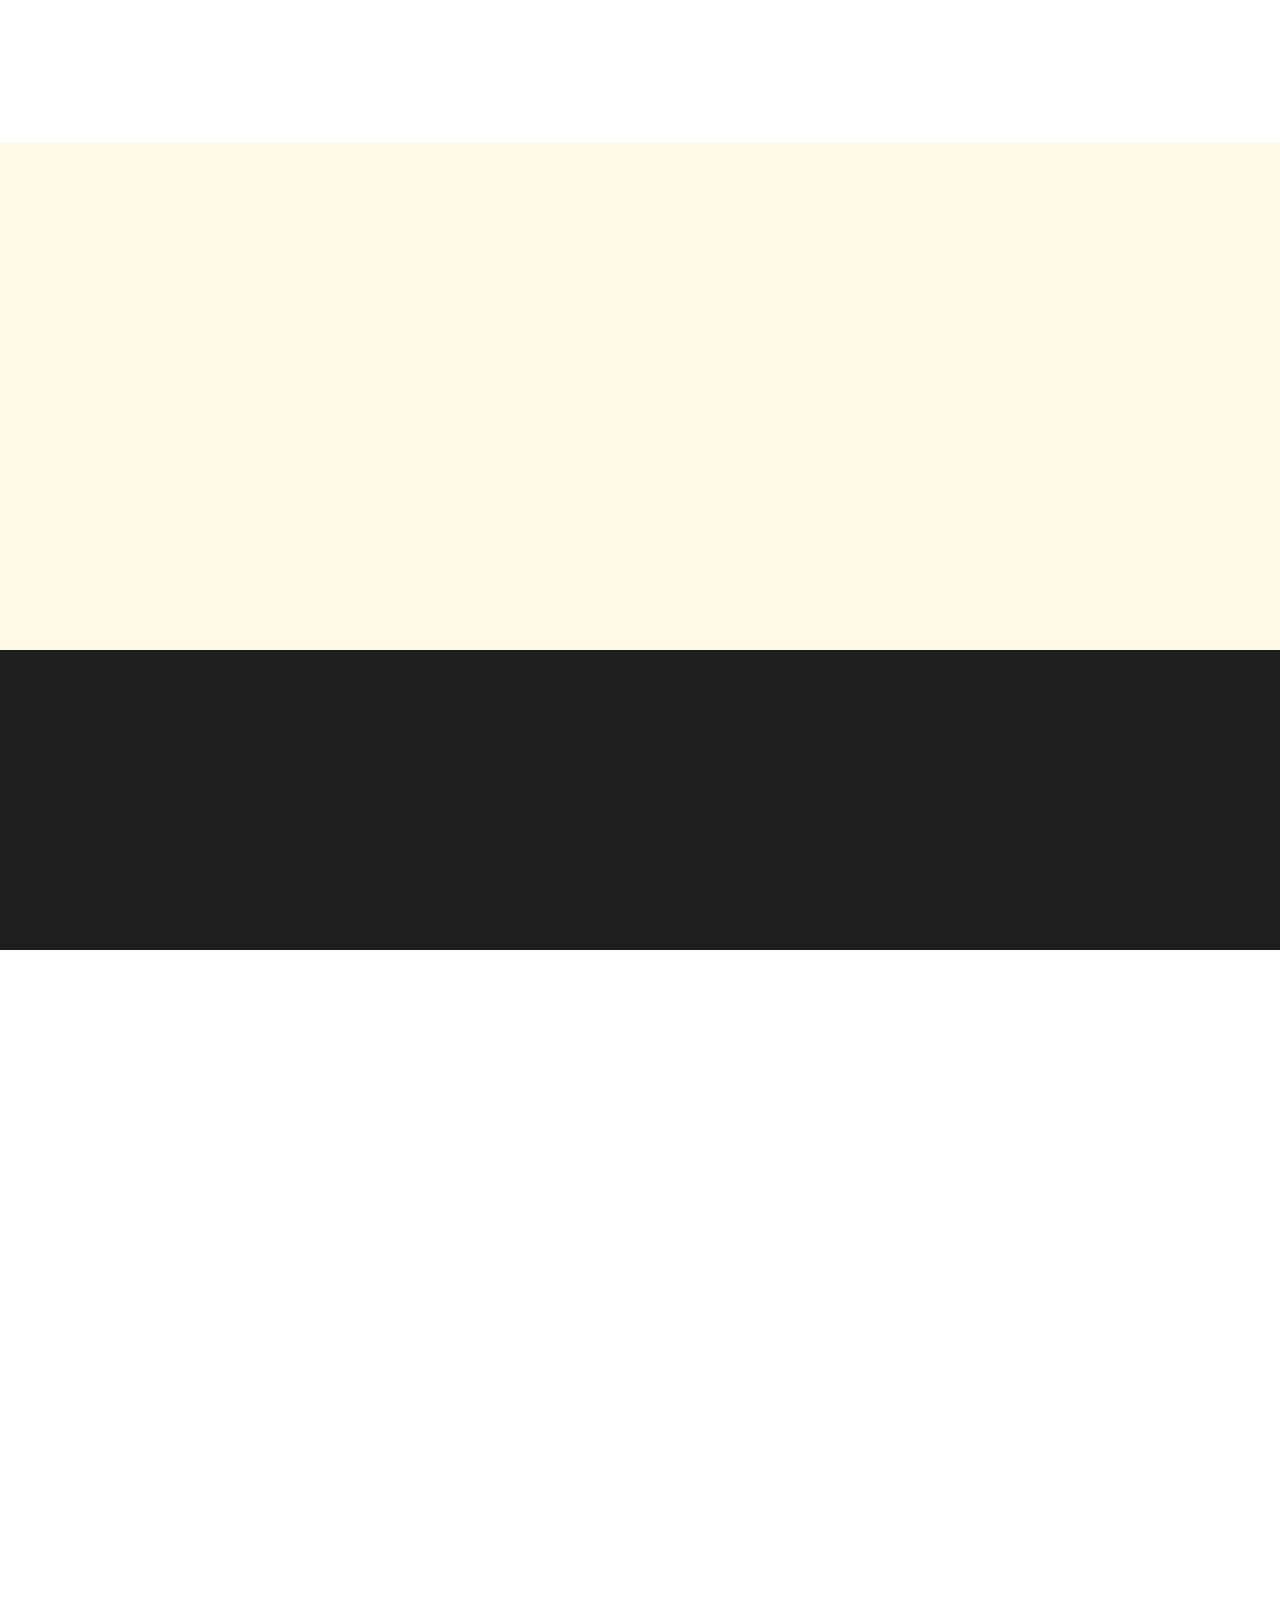
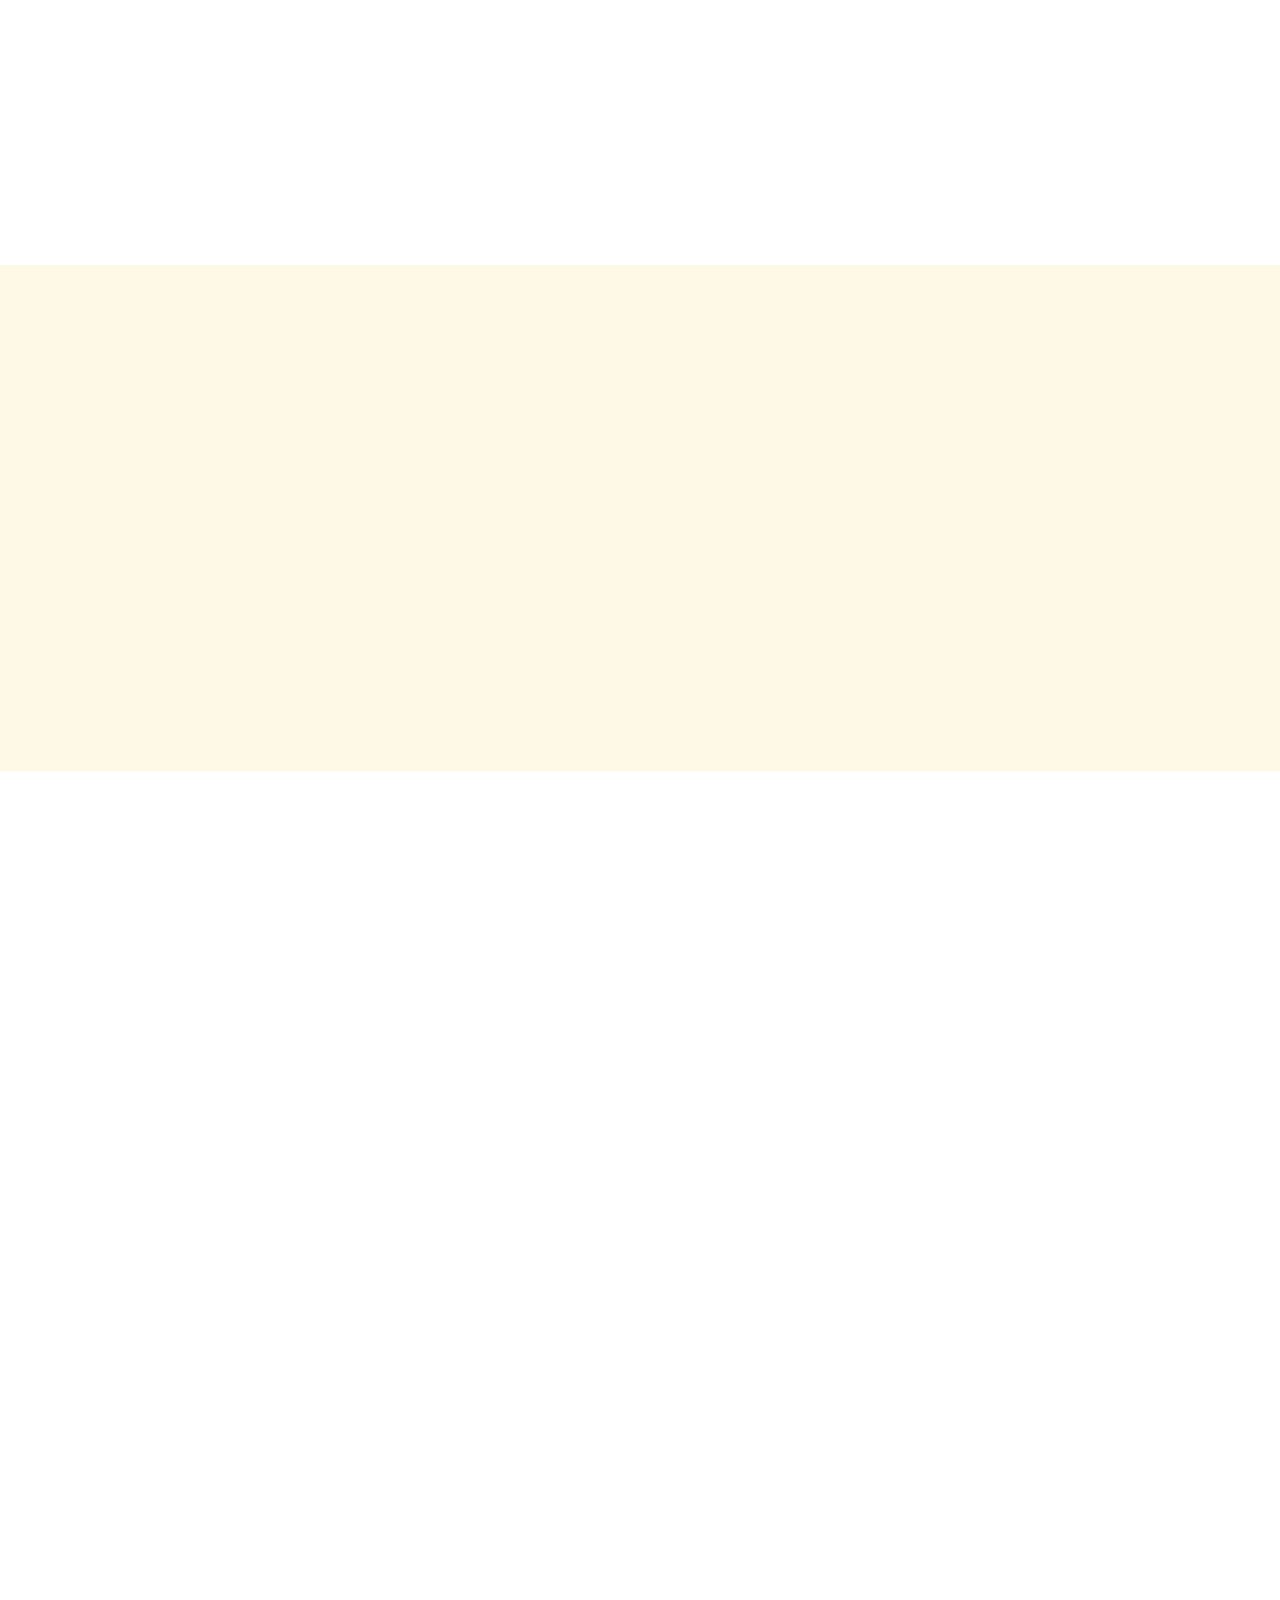
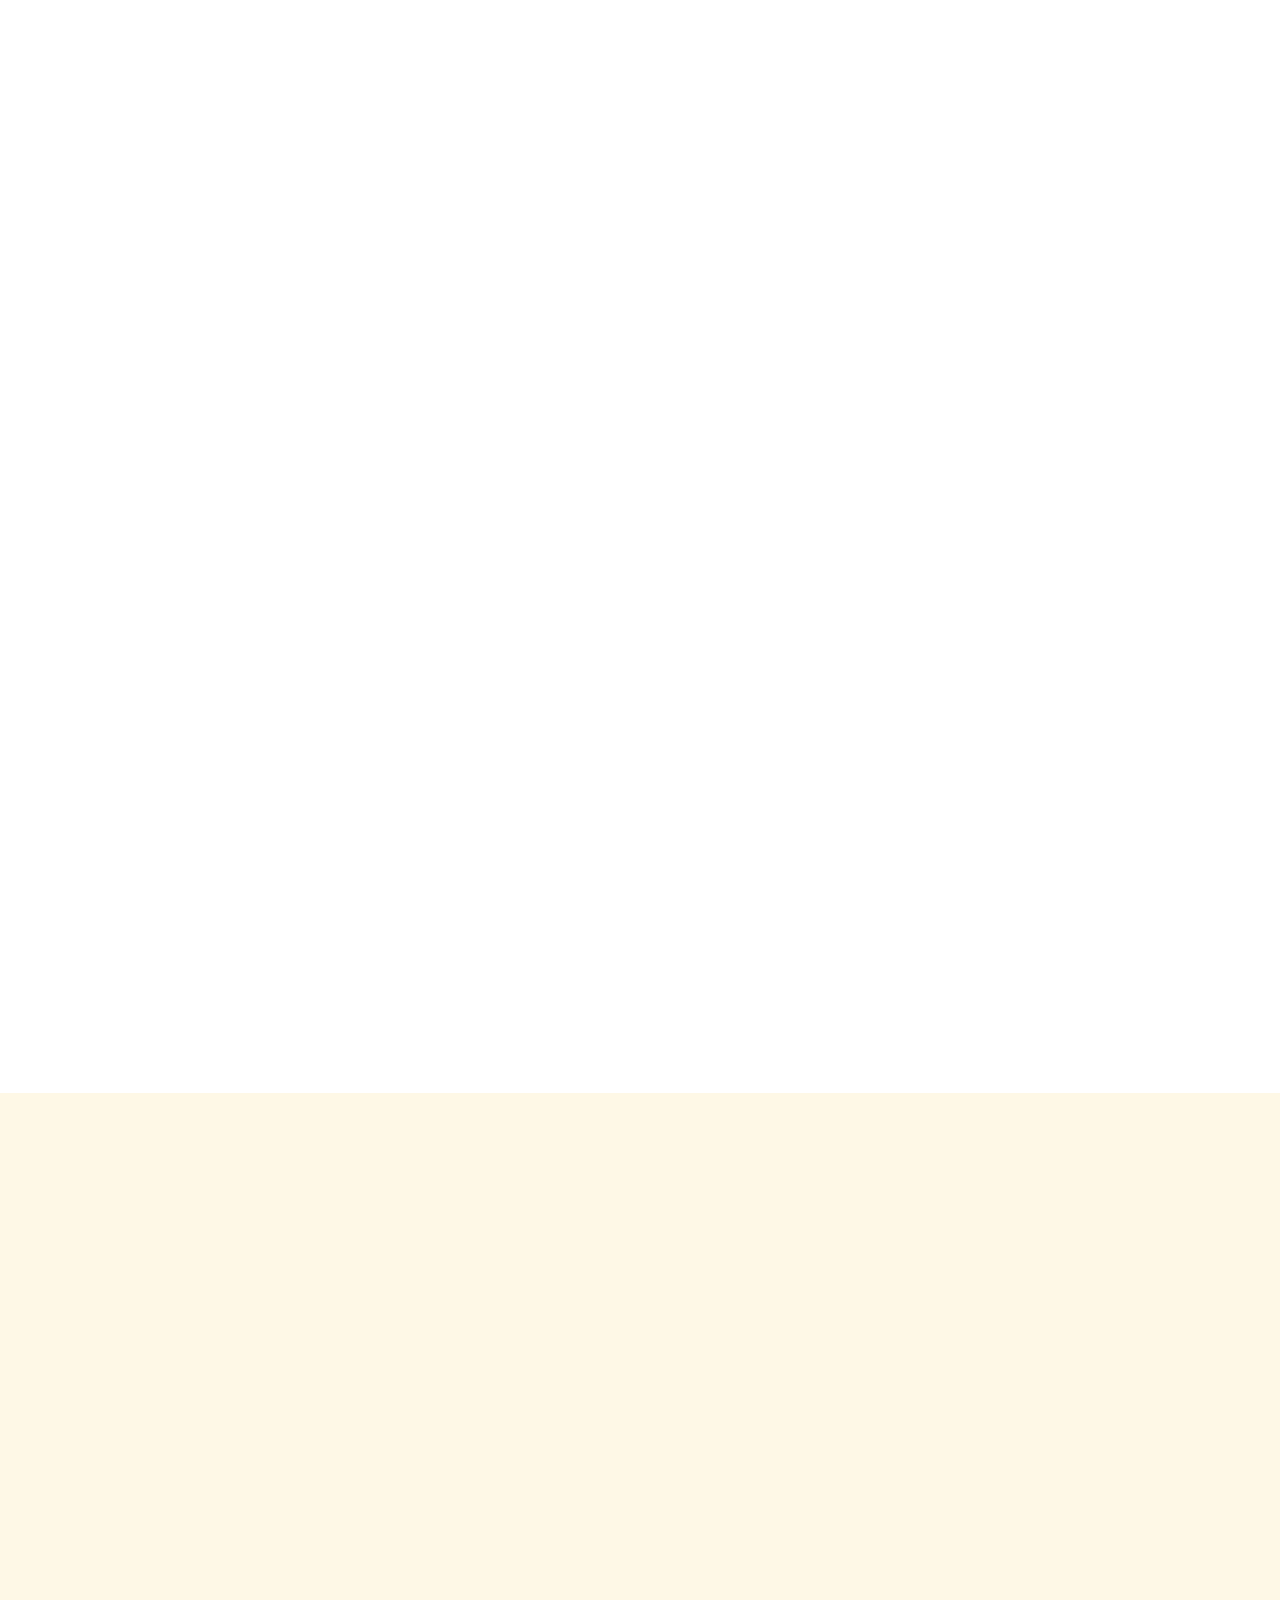
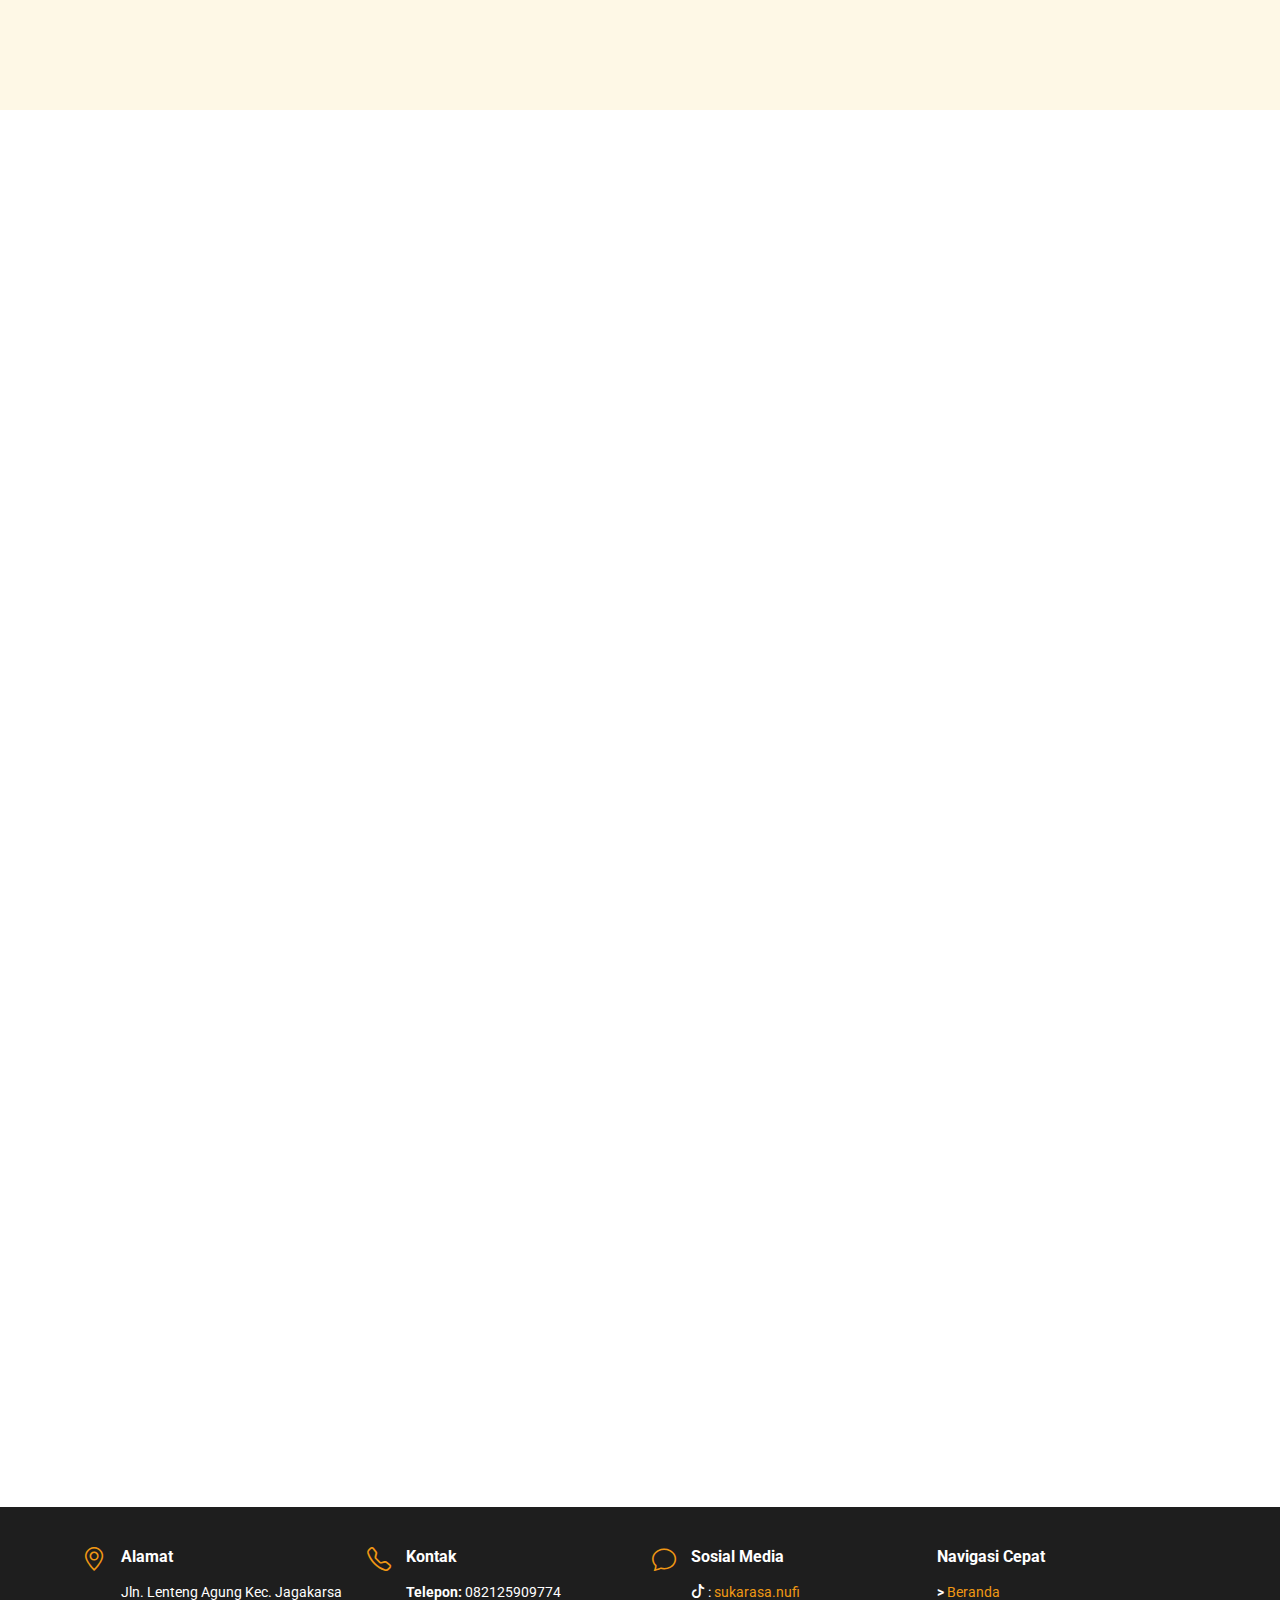
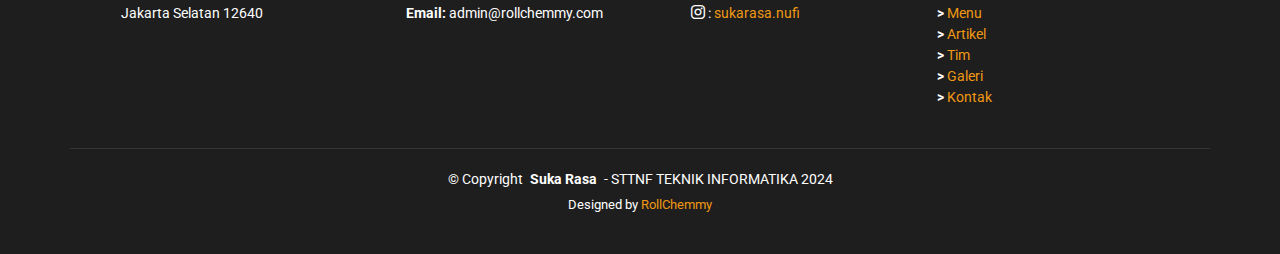
==== commit b6da3877: "up web rollchemmy" ====
--- a/index.html
+++ b/index.html
@@ -79,7 +79,7 @@
             <div class="d-flex" data-aos="fade-up" data-aos-delay="200">
               <a href="https://wa.me/6282125909774?text=Halo%20kak,%20saya%20mau%20order%20risolnya
               " class="btn-get-started">Pesan Sekarang</a>
-              <a href="https://www.youtube.com/watch?v=Y7f98aduVJ8" class="glightbox btn-watch-video d-flex align-items-center"><i class="bi bi-play-circle"></i><span>Watch Video</span></a>
+              <a href="https://www.youtube.com/watch?v=Y7f98aduVJ8" class="glightbox btn-watch-video d-flex align-items-center"><i class="bi bi-play-circle"></i><span>Lihat Video</span></a>
             </div>
           </div>
           <div class="col-lg-5 order-1 order-lg-2 hero-img" data-aos="zoom-out">
@@ -289,16 +289,16 @@
         </div>
         <div class="row justify-content-center">
           <div class="col-lg-4 menu-item">
-            <img src="assets/img/menu/frozen-risol-2.png" class="menu-img img-fluid" alt="">
+            <img src="assets/img/menu/frozen-risol.png" class="menu-img img-fluid" alt="">
             <h4>Original</h4>
-            <p class="ingredients">Risol mayo beku yang praktis, dengan isian klasik siap goreng kapan saja.</p>
-            <p class="price">$12.95</p>
+            <p class="ingredients">Paket 4 risol mayo beku yang praktis, dengan isian klasik siap goreng kapan saja.</p>
+            <p class="price">10.000</p>
           </div>
           <div class="col-lg-4 menu-item">
-            <img src="assets/img/menu/frozen-risol-2.png" class="menu-img img-fluid" alt="">
+            <img src="assets/img/menu/frozen-risol.png" class="menu-img img-fluid" alt="">
             <h4>Pedas</h4>
-            <p class="ingredients">Risol mayo beku dengan sensasi pedas, ideal untuk stok camilan di rumah.</p>
-            <p class="price">$9.95</p>
+            <p class="ingredients">Paket 4 risol mayo beku dengan sensasi pedas, ideal untuk stok camilan di rumah.</p>
+            <p class="price">10.000</p>
           </div>
         </div>
       </div>
@@ -754,7 +754,7 @@
             </div>
 
             <div class="col-md-12">
-              <input type="text" class="form-control" name="subject" placeholder="Subject" required="">
+              <input type="text" class="form-control" name="subject" placeholder="Subjek" required="">
             </div>
 
             <div class="col-md-12">
@@ -764,9 +764,9 @@
             <div class="col-md-12 text-center">
               <div class="loading">Loading</div>
               <div class="error-message"></div>
-              <div class="sent-message">Your message has been sent. Thank you!</div>
-
-              <button type="submit">Send Message</button>
+              <div class="sent-message">Pesanmu sudah terkirim, Terimakasih!</div>
+
+              <button type="submit">Kirim Pesan</button>
             </div>
 
           </div>
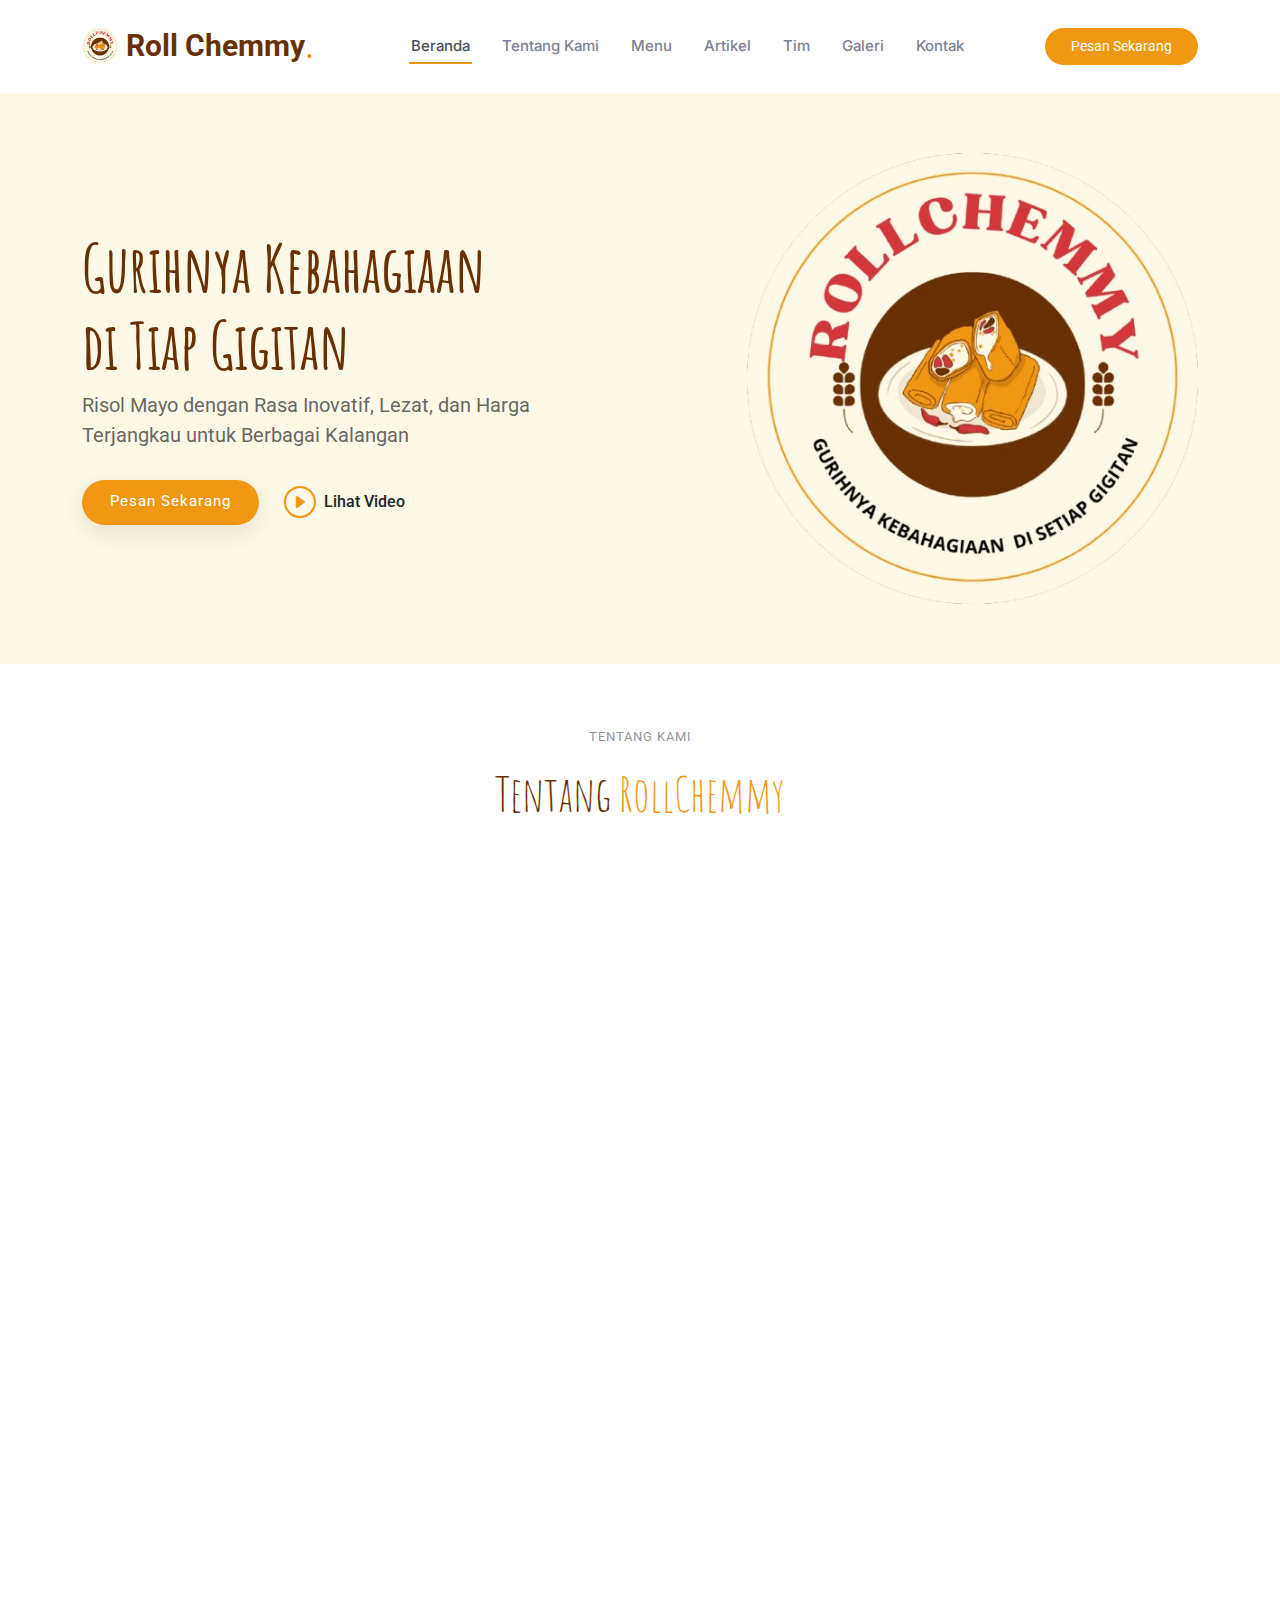
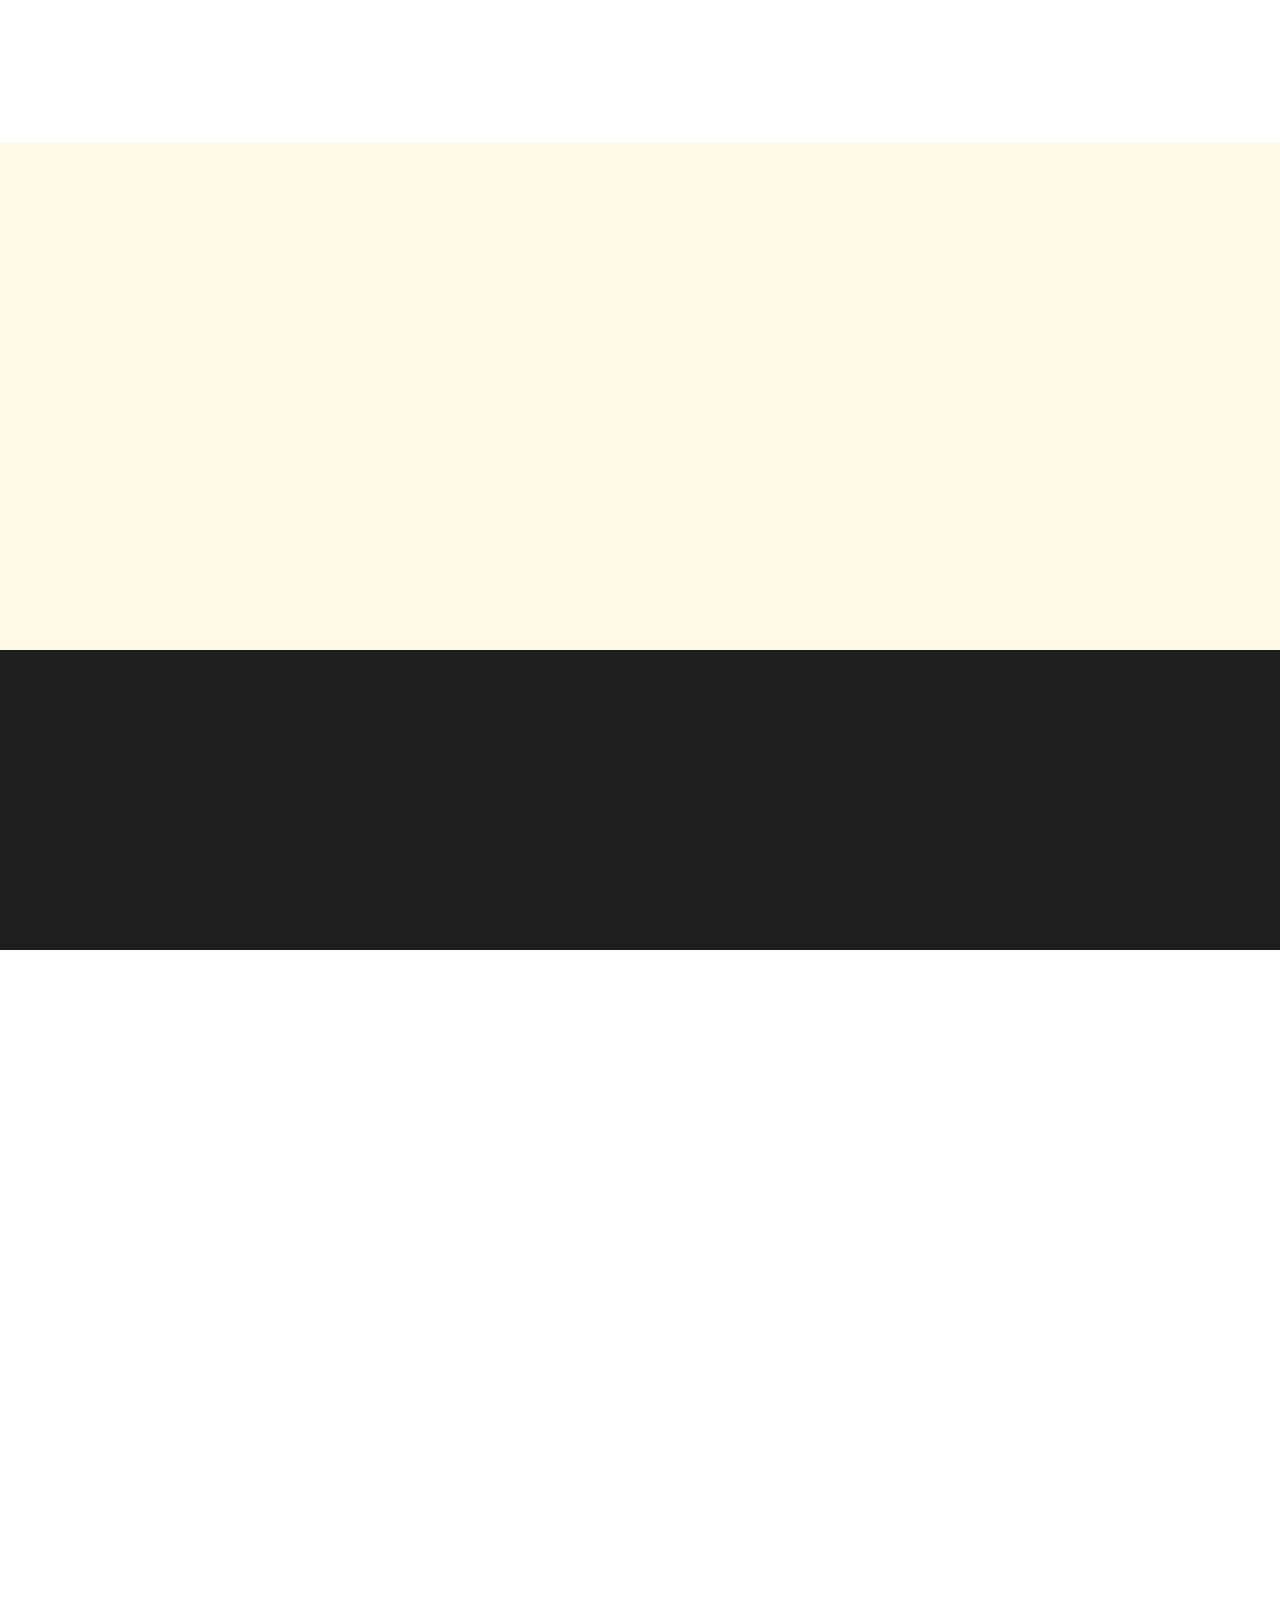
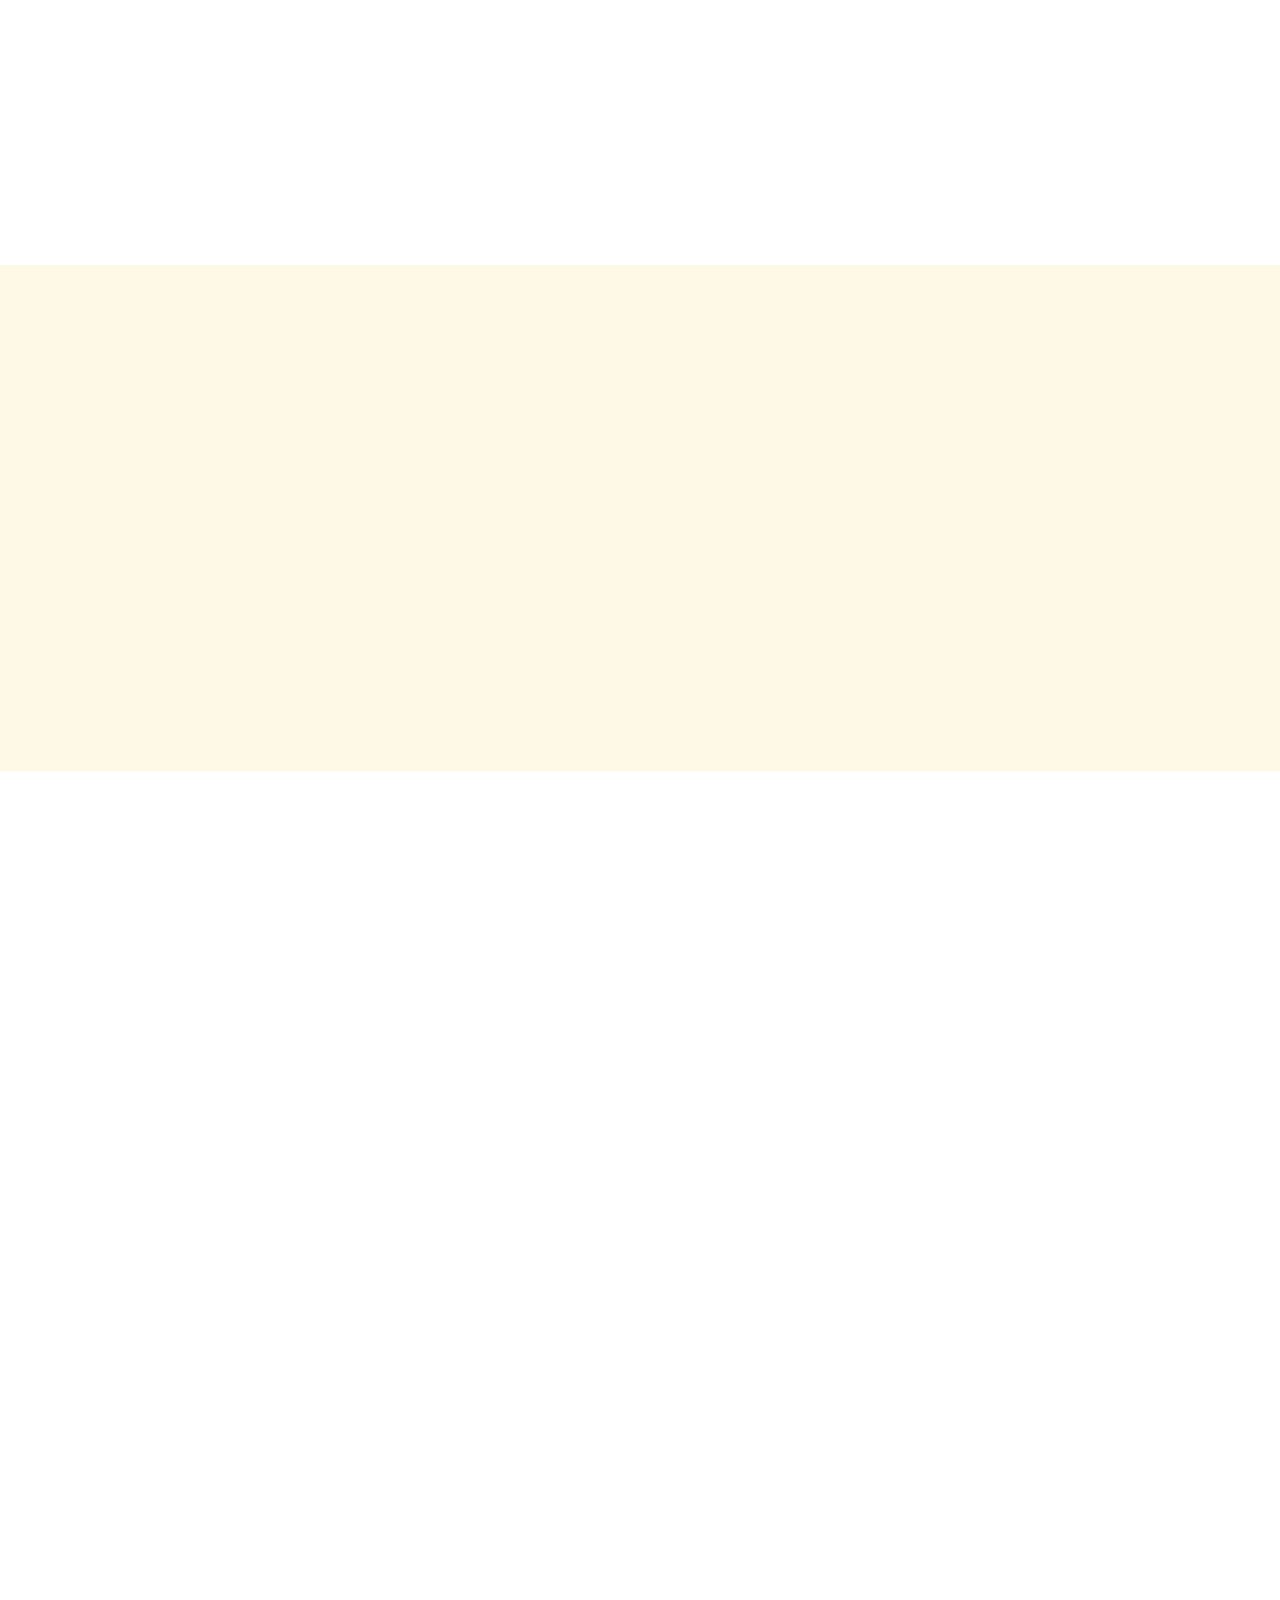
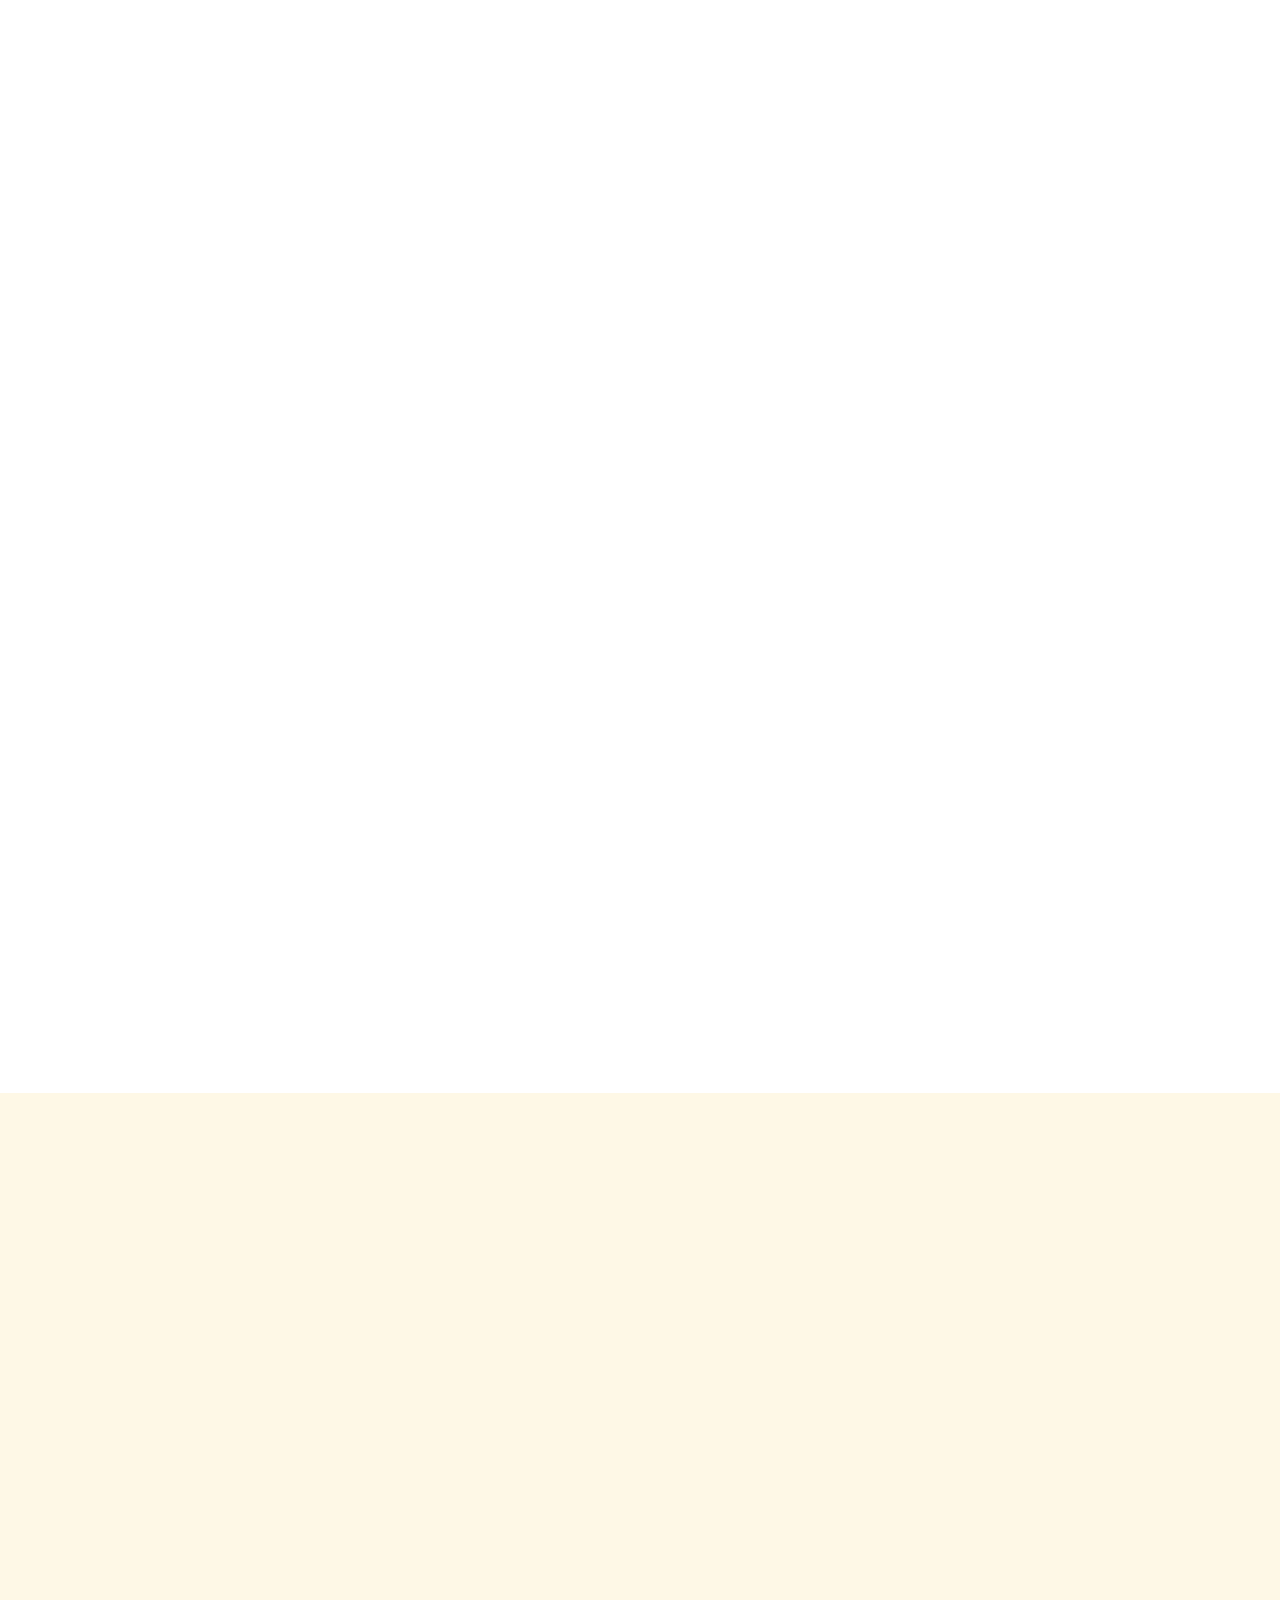
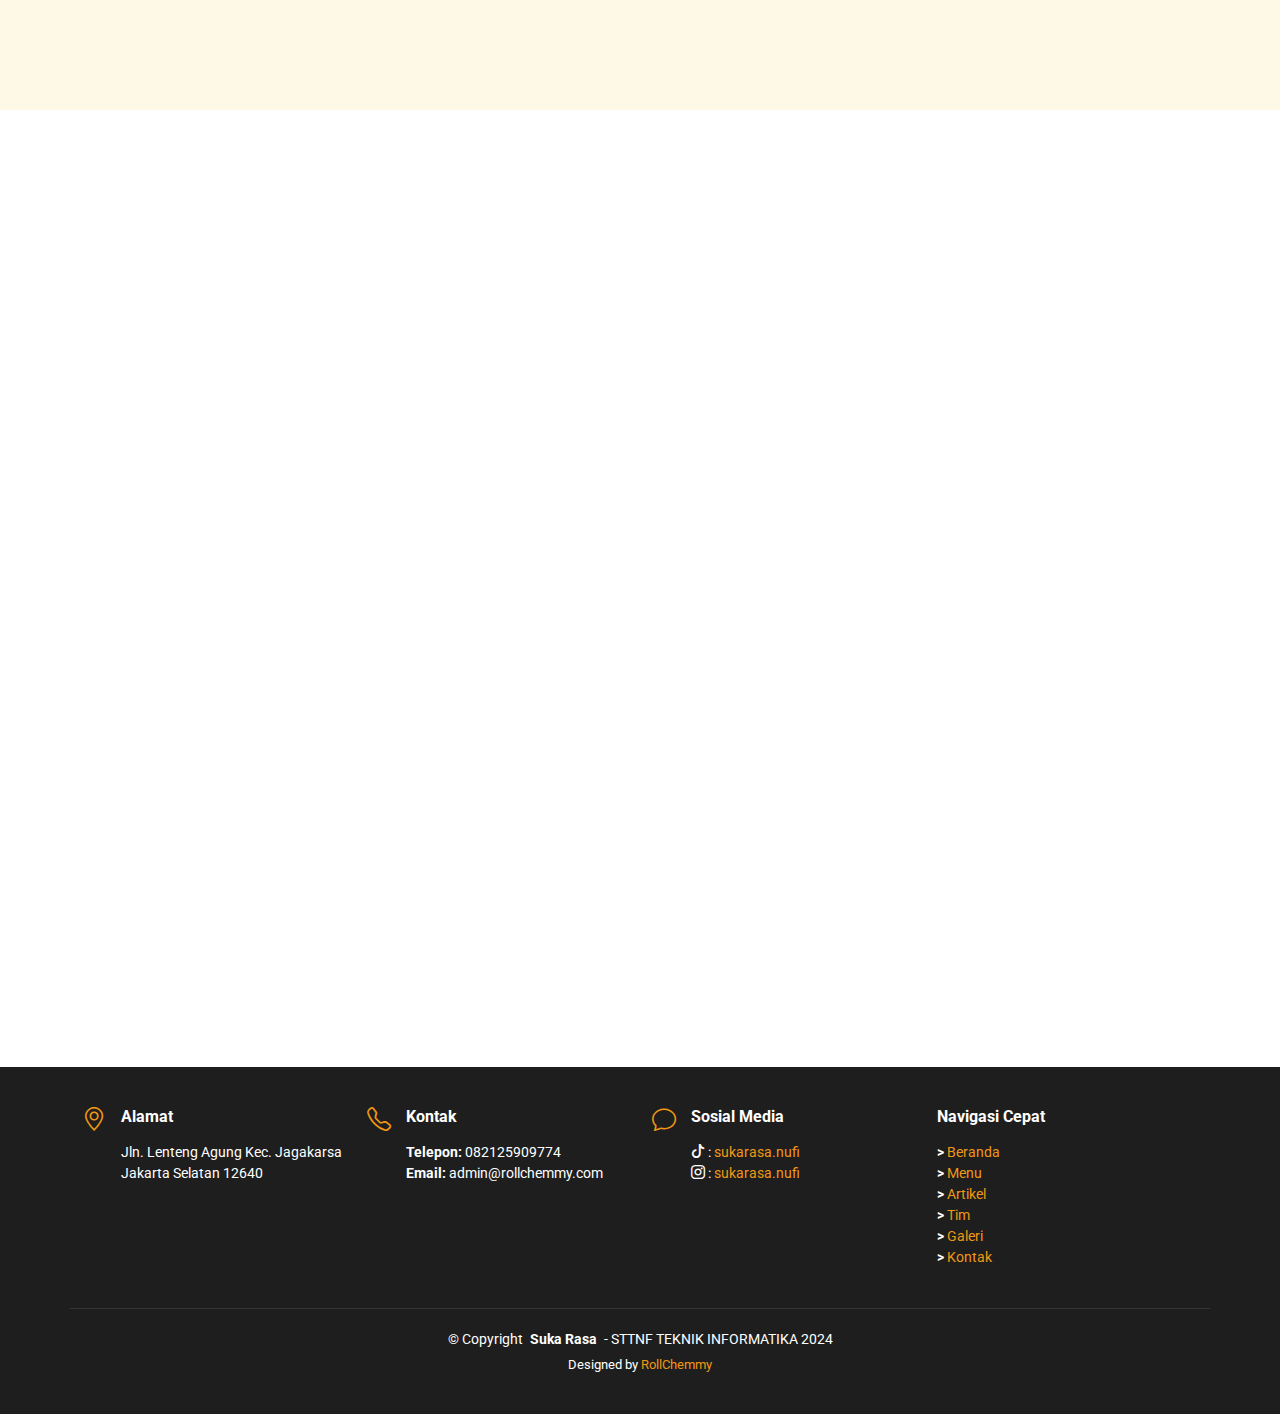
==== commit 64c46200: "up web rollchemmy" ====
--- a/index.html
+++ b/index.html
@@ -742,36 +742,6 @@
 
         </div>
 
-        <form action="forms/contact.php" method="post" class="php-email-form" data-aos="fade-up" data-aos-delay="600">
-          <div class="row gy-4">
-
-            <div class="col-md-6">
-              <input type="text" name="name" class="form-control" placeholder="Nama" required="">
-            </div>
-
-            <div class="col-md-6 ">
-              <input type="email" class="form-control" name="email" placeholder="Email" required="">
-            </div>
-
-            <div class="col-md-12">
-              <input type="text" class="form-control" name="subject" placeholder="Subjek" required="">
-            </div>
-
-            <div class="col-md-12">
-              <textarea class="form-control" name="message" rows="6" placeholder="Pesan" required=""></textarea>
-            </div>
-
-            <div class="col-md-12 text-center">
-              <div class="loading">Loading</div>
-              <div class="error-message"></div>
-              <div class="sent-message">Pesanmu sudah terkirim, Terimakasih!</div>
-
-              <button type="submit">Kirim Pesan</button>
-            </div>
-
-          </div>
-        </form><!-- End Contact Form -->
-
       </div>
 
     </section><!-- /Contact Section -->
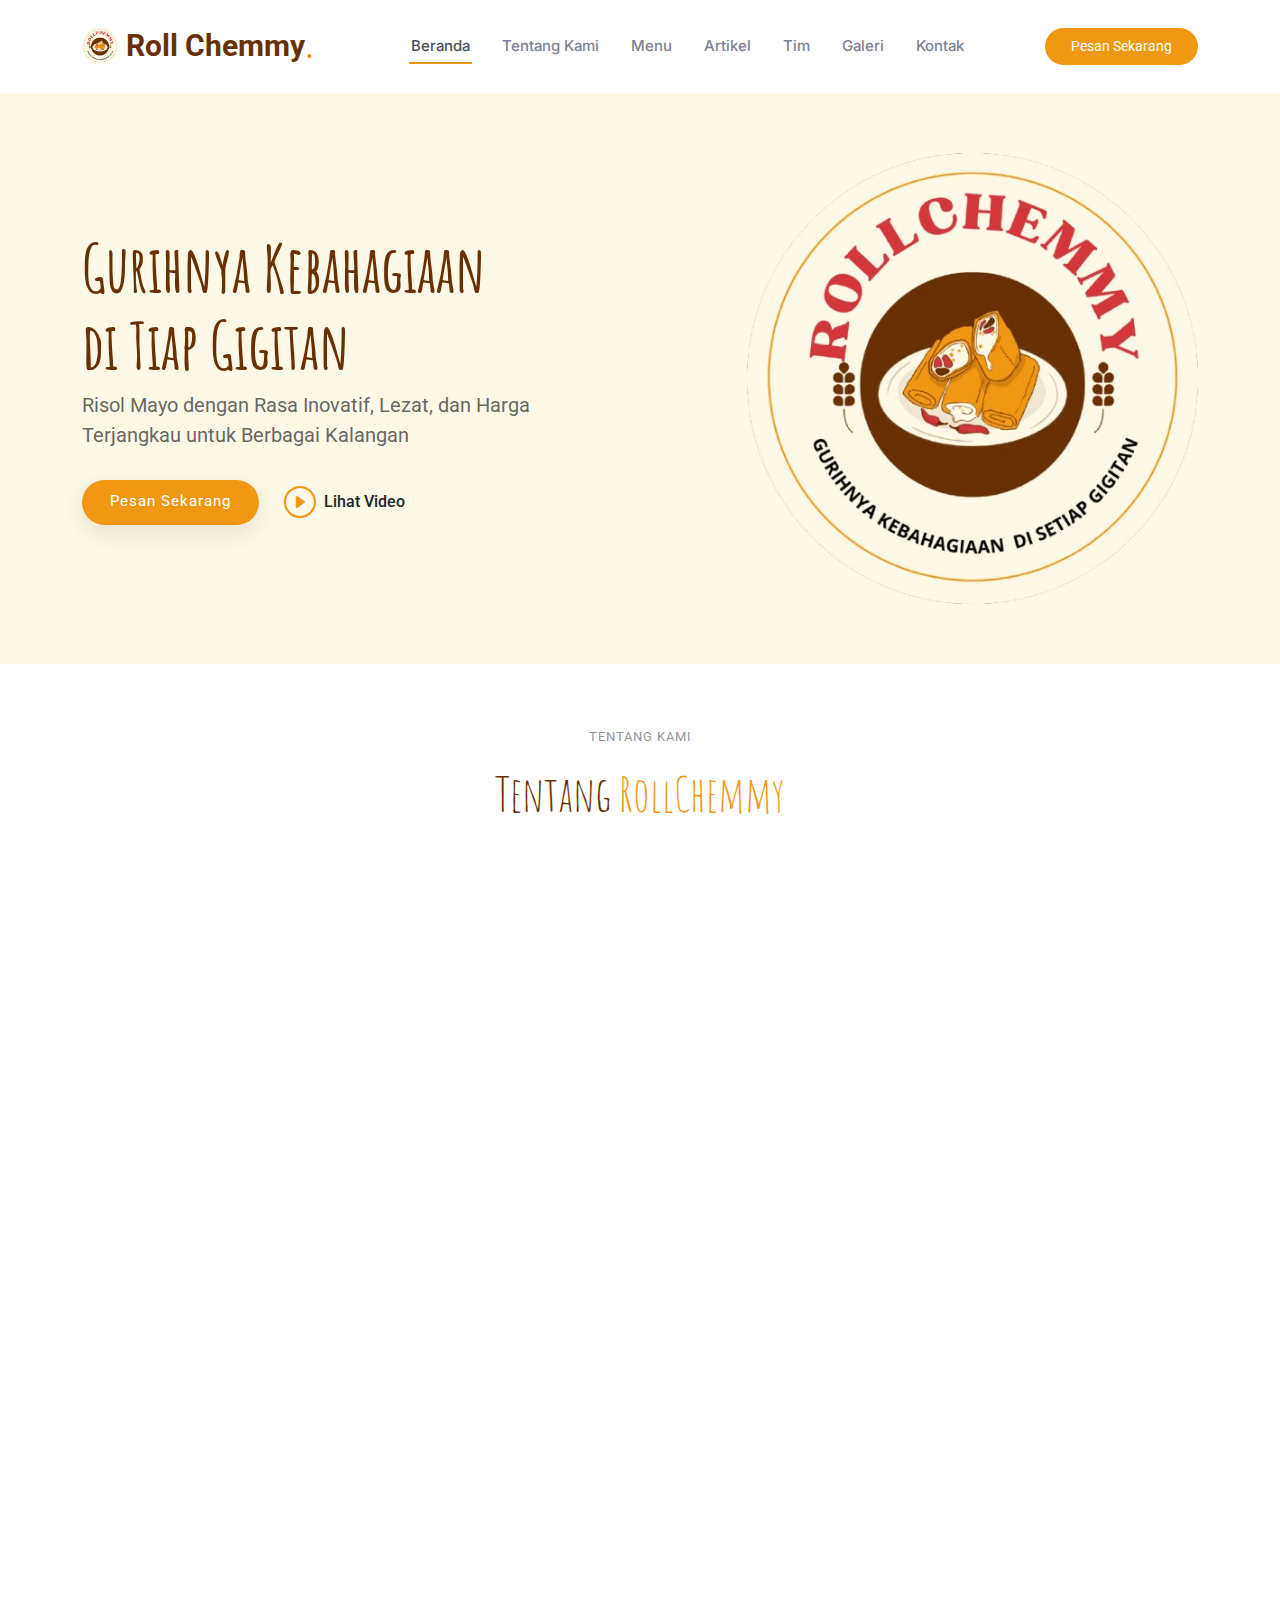
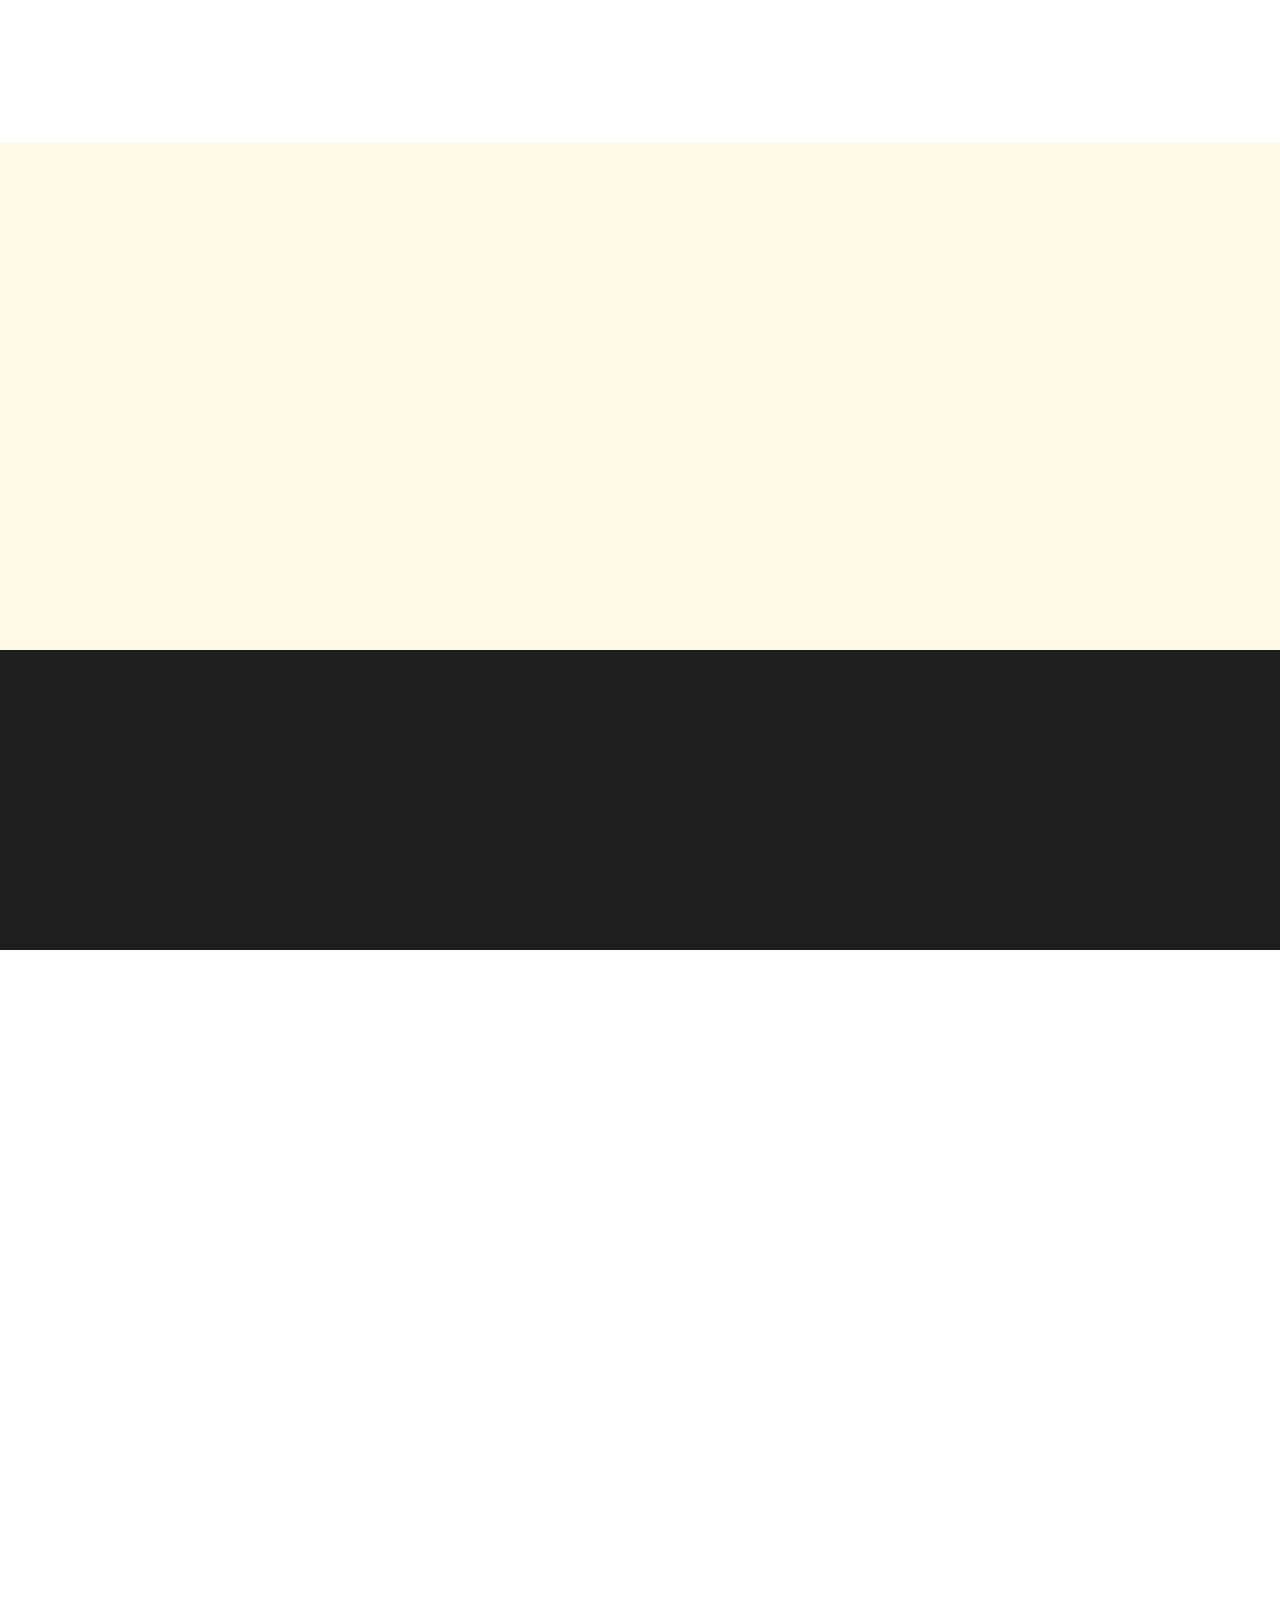
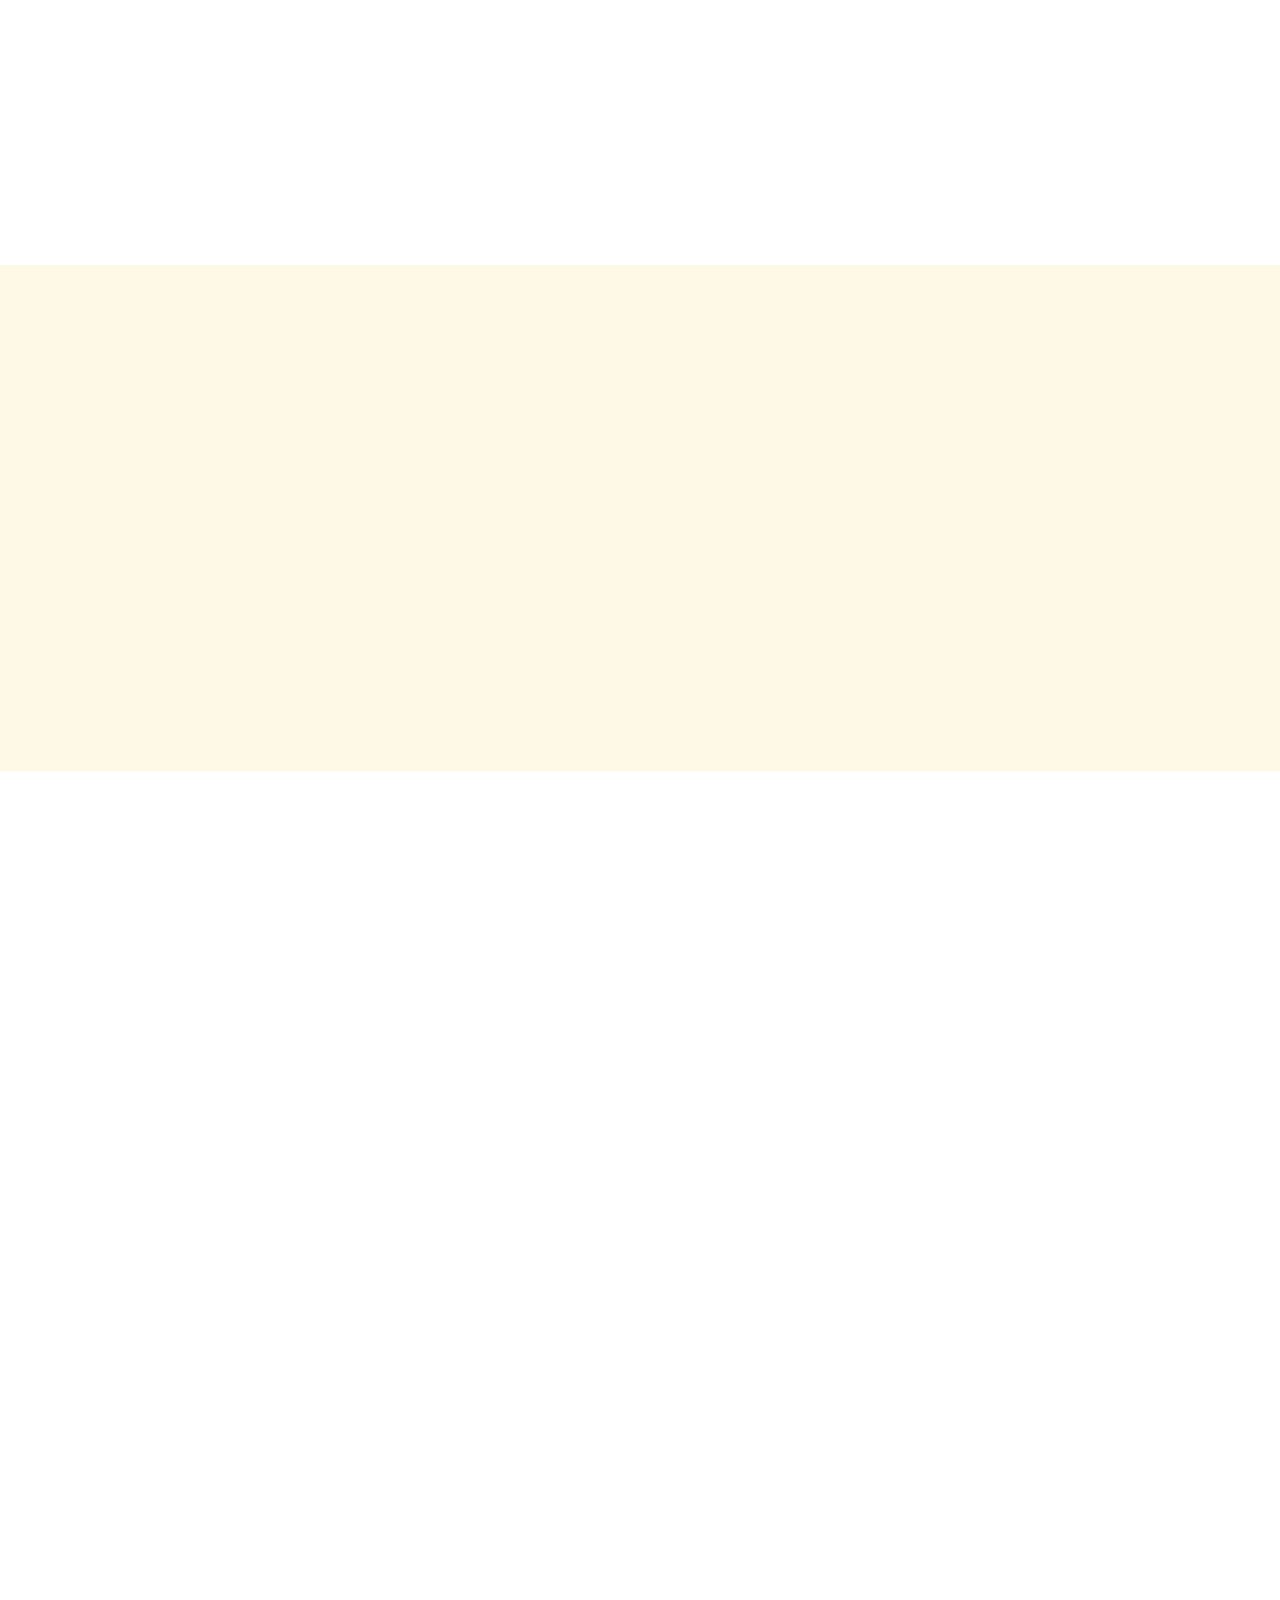
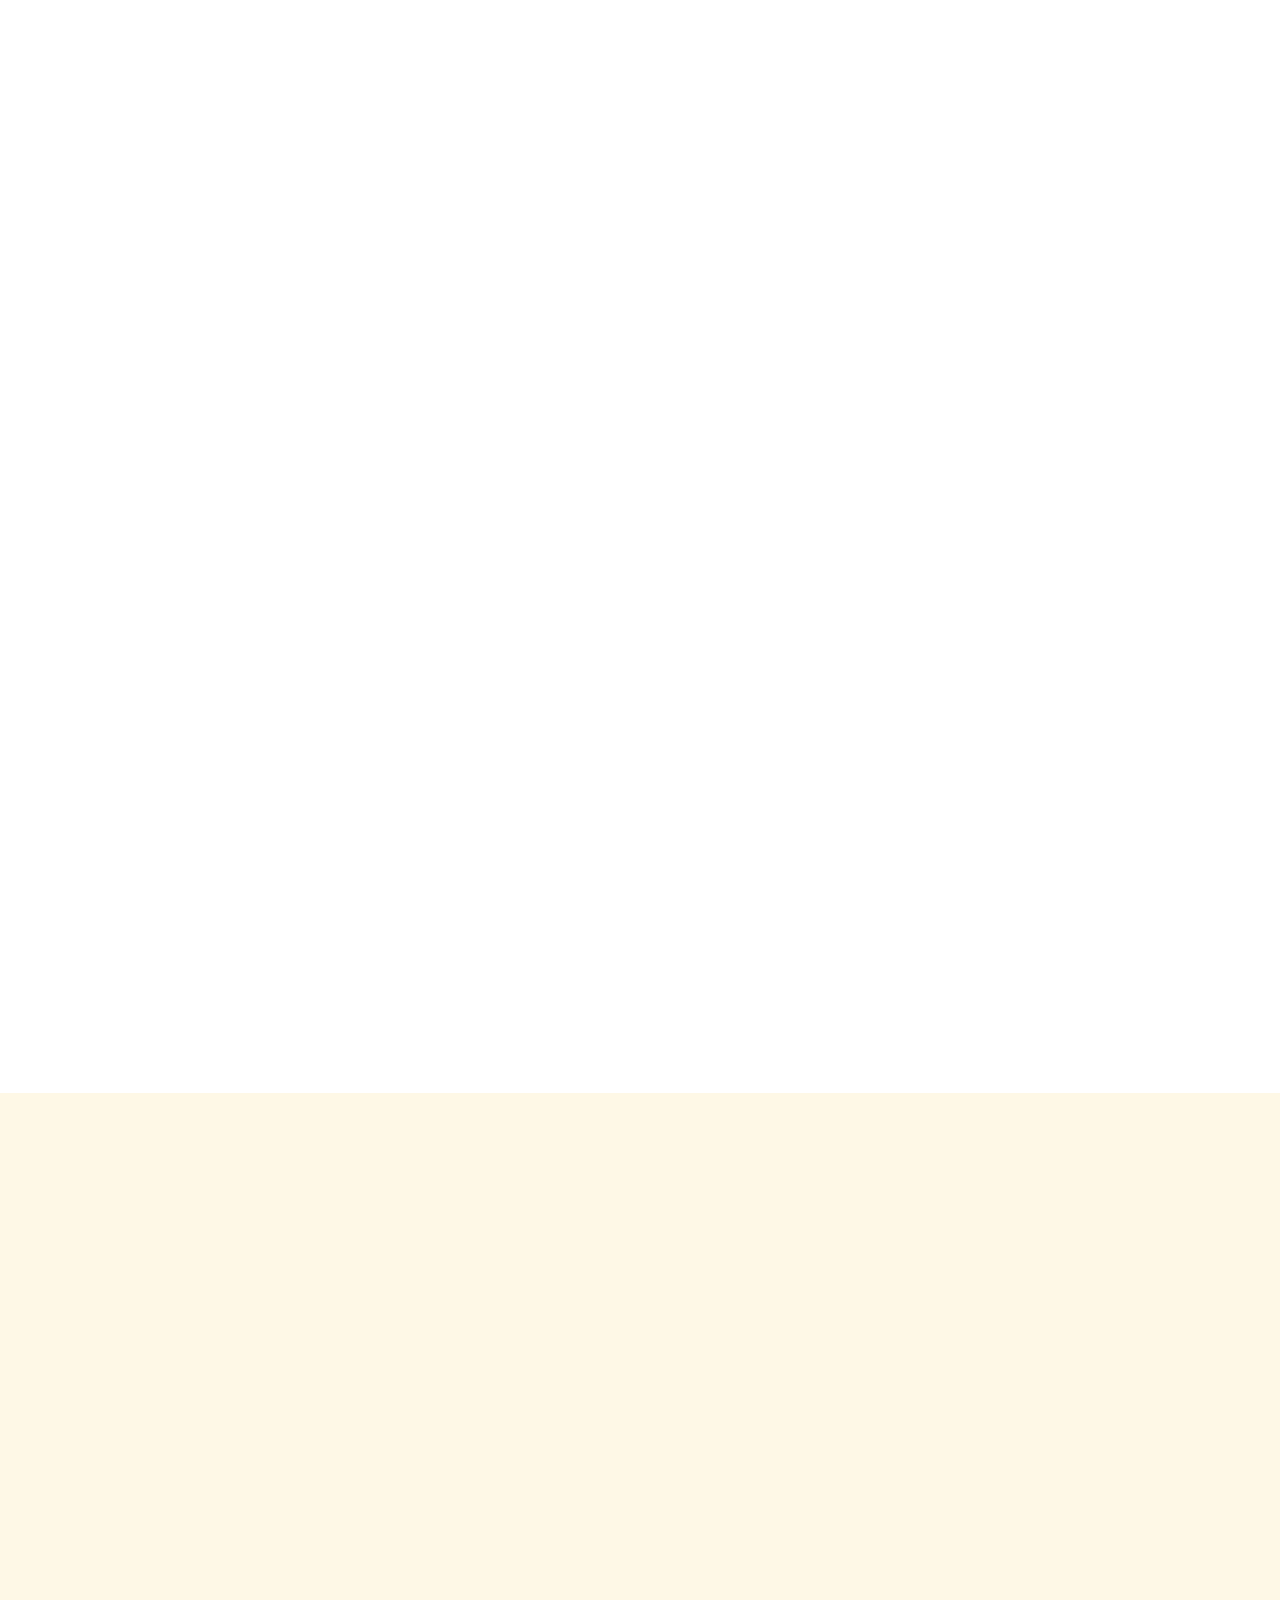
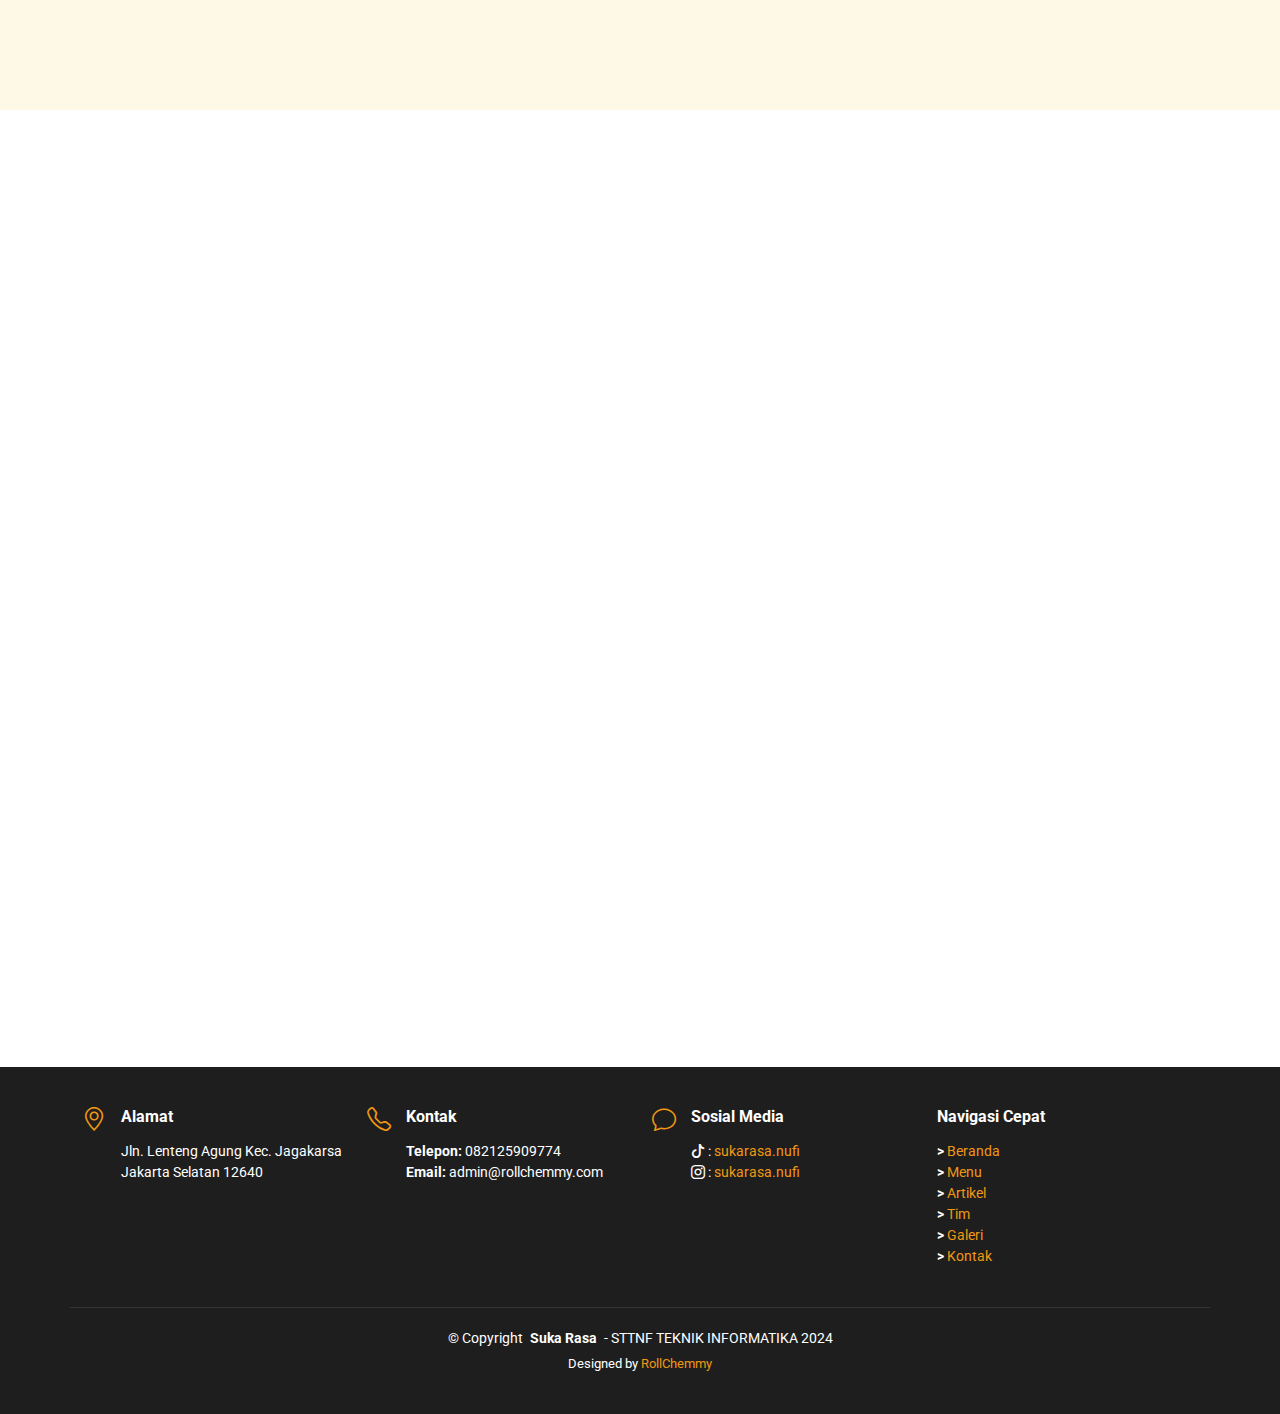
==== commit 16fb7898: "up web rollchemmy" ====
--- a/index.html
+++ b/index.html
@@ -343,18 +343,18 @@
                     <div class="testimonial-content">
                       <p>
                         <i class="bi bi-quote quote-icon-left"></i>
-                        <span>Mayonya lumer banget dan harganya juga cocok buat kantong mahasiswa</span>
+                        <span>Enak bangettt. Porsinya nggak pelit, jadi lumayan lah, beli 2 dah bisa buat kenyang</span>
                         <i class="bi bi-quote quote-icon-right"></i>
                       </p>
-                      <h3>Lalisa Manoban</h3>
-                      <h4>Mahasiswa semester 5</h4>
+                      <h3>Sahrul Firdaus</h3>
+                      <h4>TI 04</h4>
                       <div class="stars">
                         <i class="bi bi-star-fill"></i><i class="bi bi-star-fill"></i><i class="bi bi-star-fill"></i><i class="bi bi-star-fill"></i><i class="bi bi-star-fill"></i>
                       </div>
                     </div>
                   </div>
                   <div class="col-lg-2 text-center">
-                    <img src="assets/img/testimonials/lisa.jpg" class="img-fluid testimonial-img" alt="">
+                    <img src="assets/img/gallery/sahrul.png" class="img-fluid testimonial-img" alt="">
                   </div>
                 </div>
               </div>
@@ -367,18 +367,18 @@
                     <div class="testimonial-content">
                       <p>
                         <i class="bi bi-quote quote-icon-left"></i>
-                        <span>Lagi sibuk skripsi, Rollchemy setia nemenin gue begadang jadi semangat lagi ngerjainnya.</span>
+                        <span>Bikin nagih, mayonya lumer di mulut</span>
                         <i class="bi bi-quote quote-icon-right"></i>
                       </p>
-                      <h3>Jennie Kim</h3>
-                      <h4>Mahasiswa semester 7</h4>
+                      <h3>Tian</h3>
+                      <h4>TI 05</h4>
                       <div class="stars">
                         <i class="bi bi-star-fill"></i><i class="bi bi-star-fill"></i><i class="bi bi-star-fill"></i><i class="bi bi-star-fill"></i><i class="bi bi-star-fill"></i>
                       </div>
                     </div>
                   </div>
                   <div class="col-lg-2 text-center">
-                    <img src="assets/img/testimonials/jennie.jpg" class="img-fluid testimonial-img" alt="">
+                    <img src="assets/img/gallery/tian.png" class="img-fluid testimonial-img" alt="">
                   </div>
                 </div>
               </div>
@@ -391,18 +391,18 @@
                     <div class="testimonial-content">
                       <p>
                         <i class="bi bi-quote quote-icon-left"></i>
-                        <span>Harga anak kos, tapi rasanya kelas!! Sering banget jadi penyelamat di akhir bulan.</span>
+                        <span>Mayonya enakk, gak yang bikin mual gitu</span>
                         <i class="bi bi-quote quote-icon-right"></i>
                       </p>
-                      <h3>Rose</h3>
-                      <h4>Mahasiswa semester 3</h4>
+                      <h3>Kak Haura</h3>
+                      <h4>Asdos RPL</h4>
                       <div class="stars">
                         <i class="bi bi-star-fill"></i><i class="bi bi-star-fill"></i><i class="bi bi-star-fill"></i><i class="bi bi-star-fill"></i><i class="bi bi-star-fill"></i>
                       </div>
                     </div>
                   </div>
                   <div class="col-lg-2 text-center">
-                    <img src="assets/img/testimonials/rose.jpg" class="img-fluid testimonial-img" alt="">
+                    <img src="assets/img/gallery/ka-hau.png" class="img-fluid testimonial-img" alt="">
                   </div>
                 </div>
               </div>
@@ -415,18 +415,18 @@
                     <div class="testimonial-content">
                       <p>
                         <i class="bi bi-quote quote-icon-left"></i>
-                        <span>Awalnya iseng beli karena temen rekomendasiin. Eh, ternyata enak banget, apalagi yang varian pedas. Wajib coba!</span>
+                        <span>Risolnya enakkk, bikin nagih deh!</span>
                         <i class="bi bi-quote quote-icon-right"></i>
                       </p>
-                      <h3>Kim Jisoo</h3>
-                      <h4>Mahasiswa semester 1</h4>
+                      <h3>Husnul</h3>
+                      <h4>TI04</h4>
                       <div class="stars">
                         <i class="bi bi-star-fill"></i><i class="bi bi-star-fill"></i><i class="bi bi-star-fill"></i><i class="bi bi-star-fill"></i><i class="bi bi-star-fill"></i>
                       </div>
                     </div>
                   </div>
                   <div class="col-lg-2 text-center">
-                    <img src="assets/img/testimonials/jisoo.jpg" class="img-fluid testimonial-img" alt="">
+                    <img src="assets/img/gallery/husnul.png" class="img-fluid testimonial-img" alt="">
                   </div>
                 </div>
               </div>
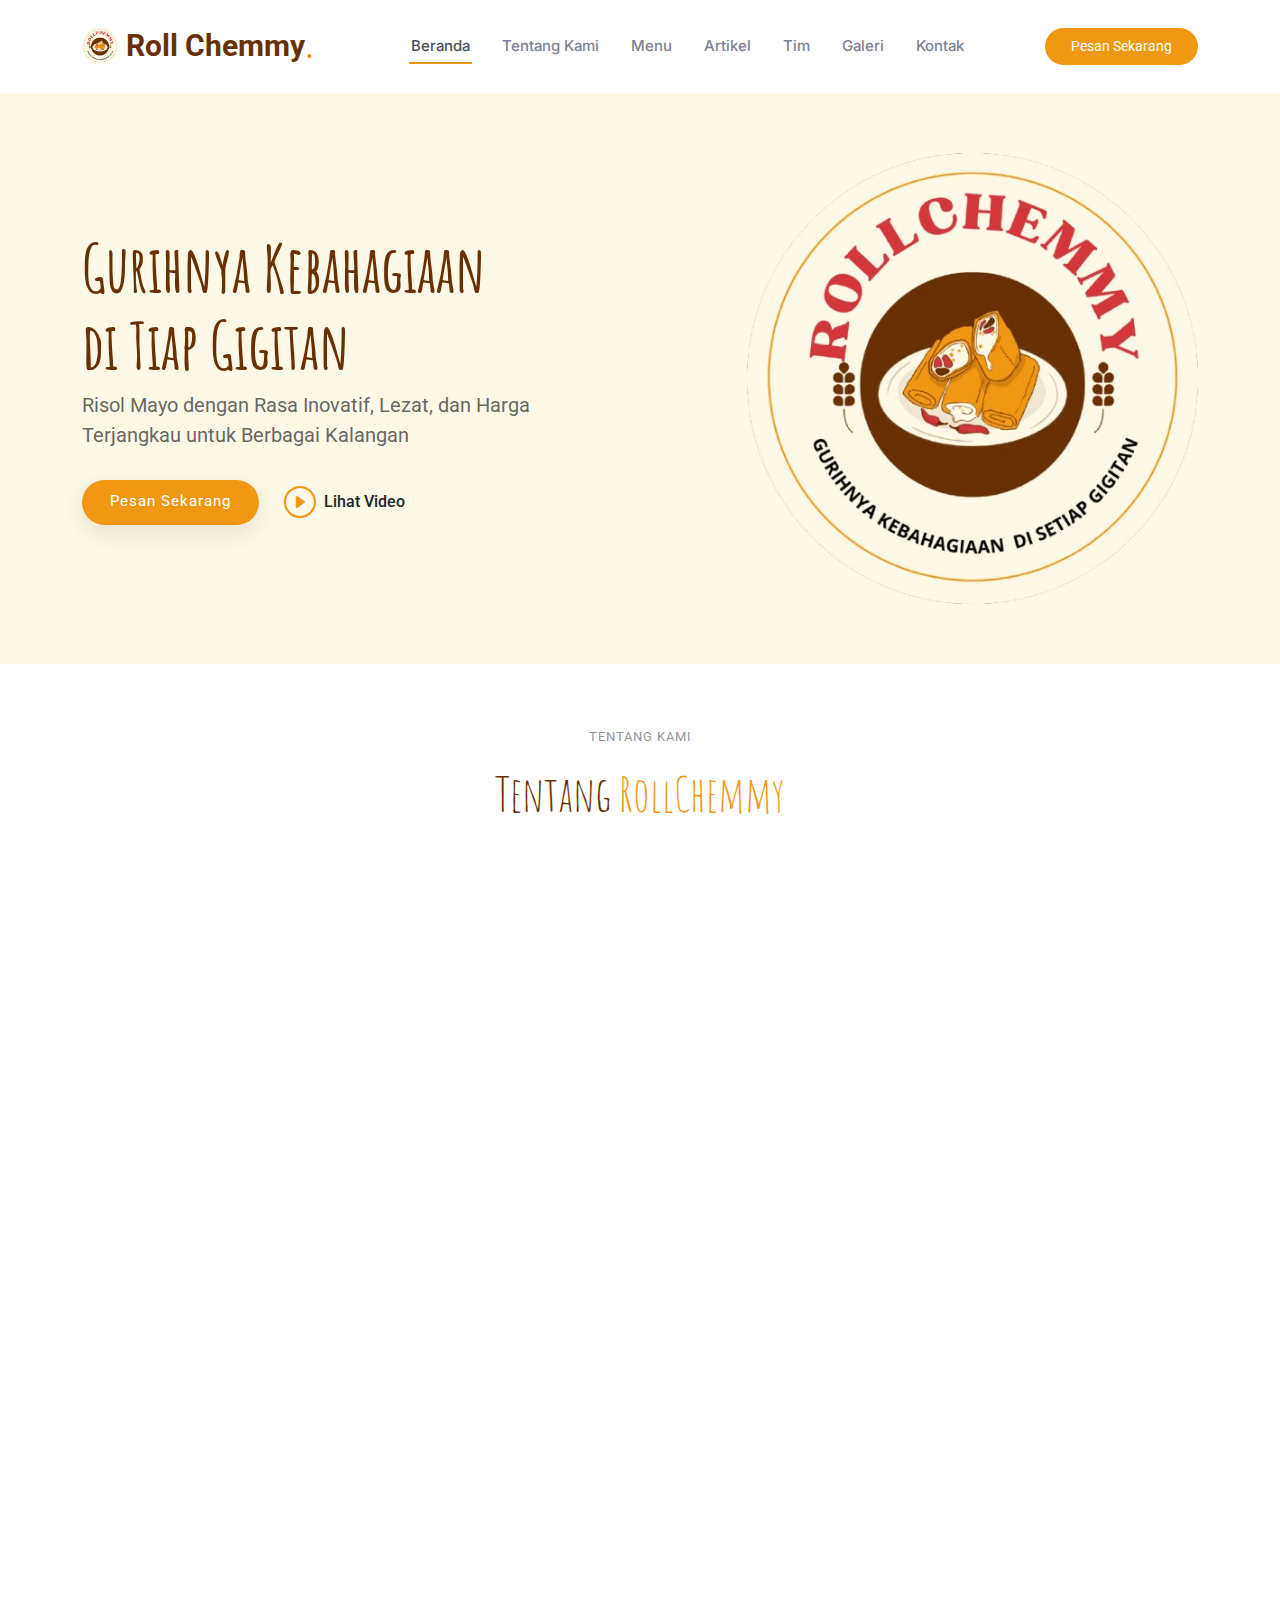
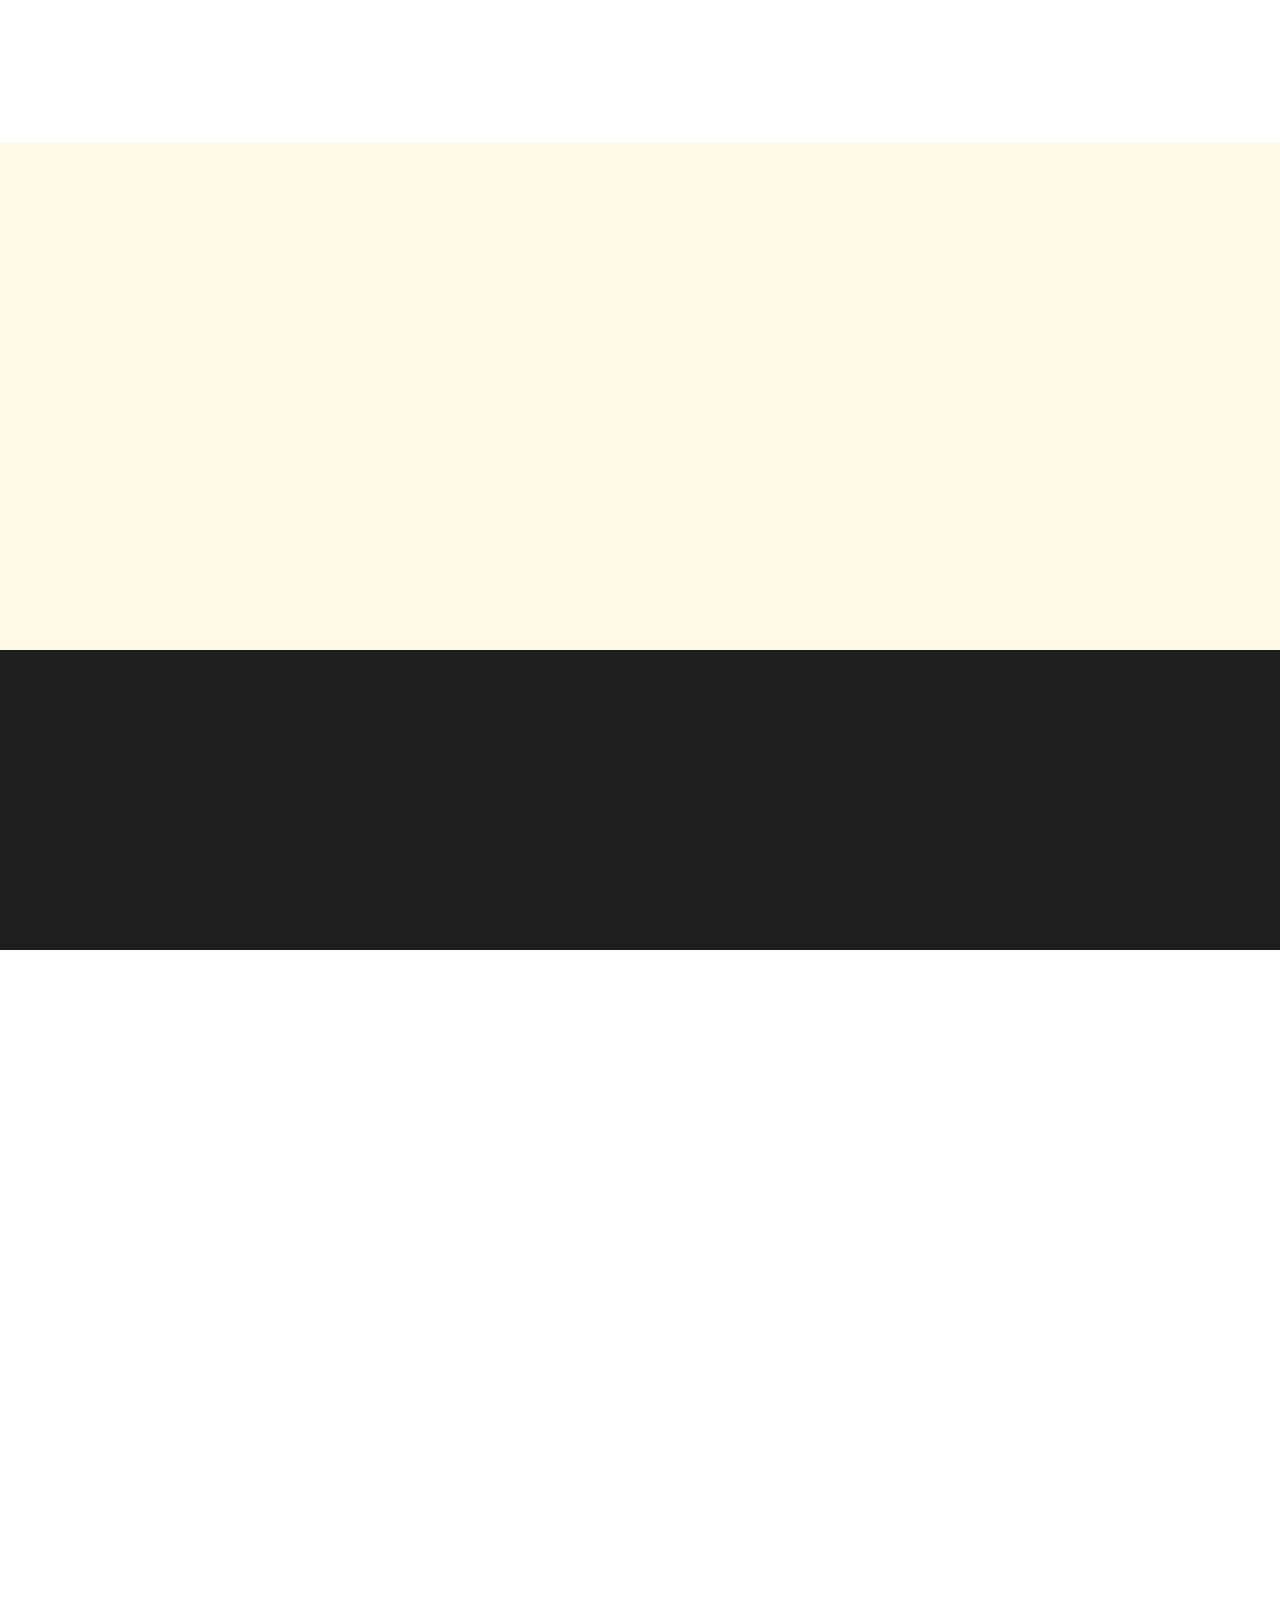
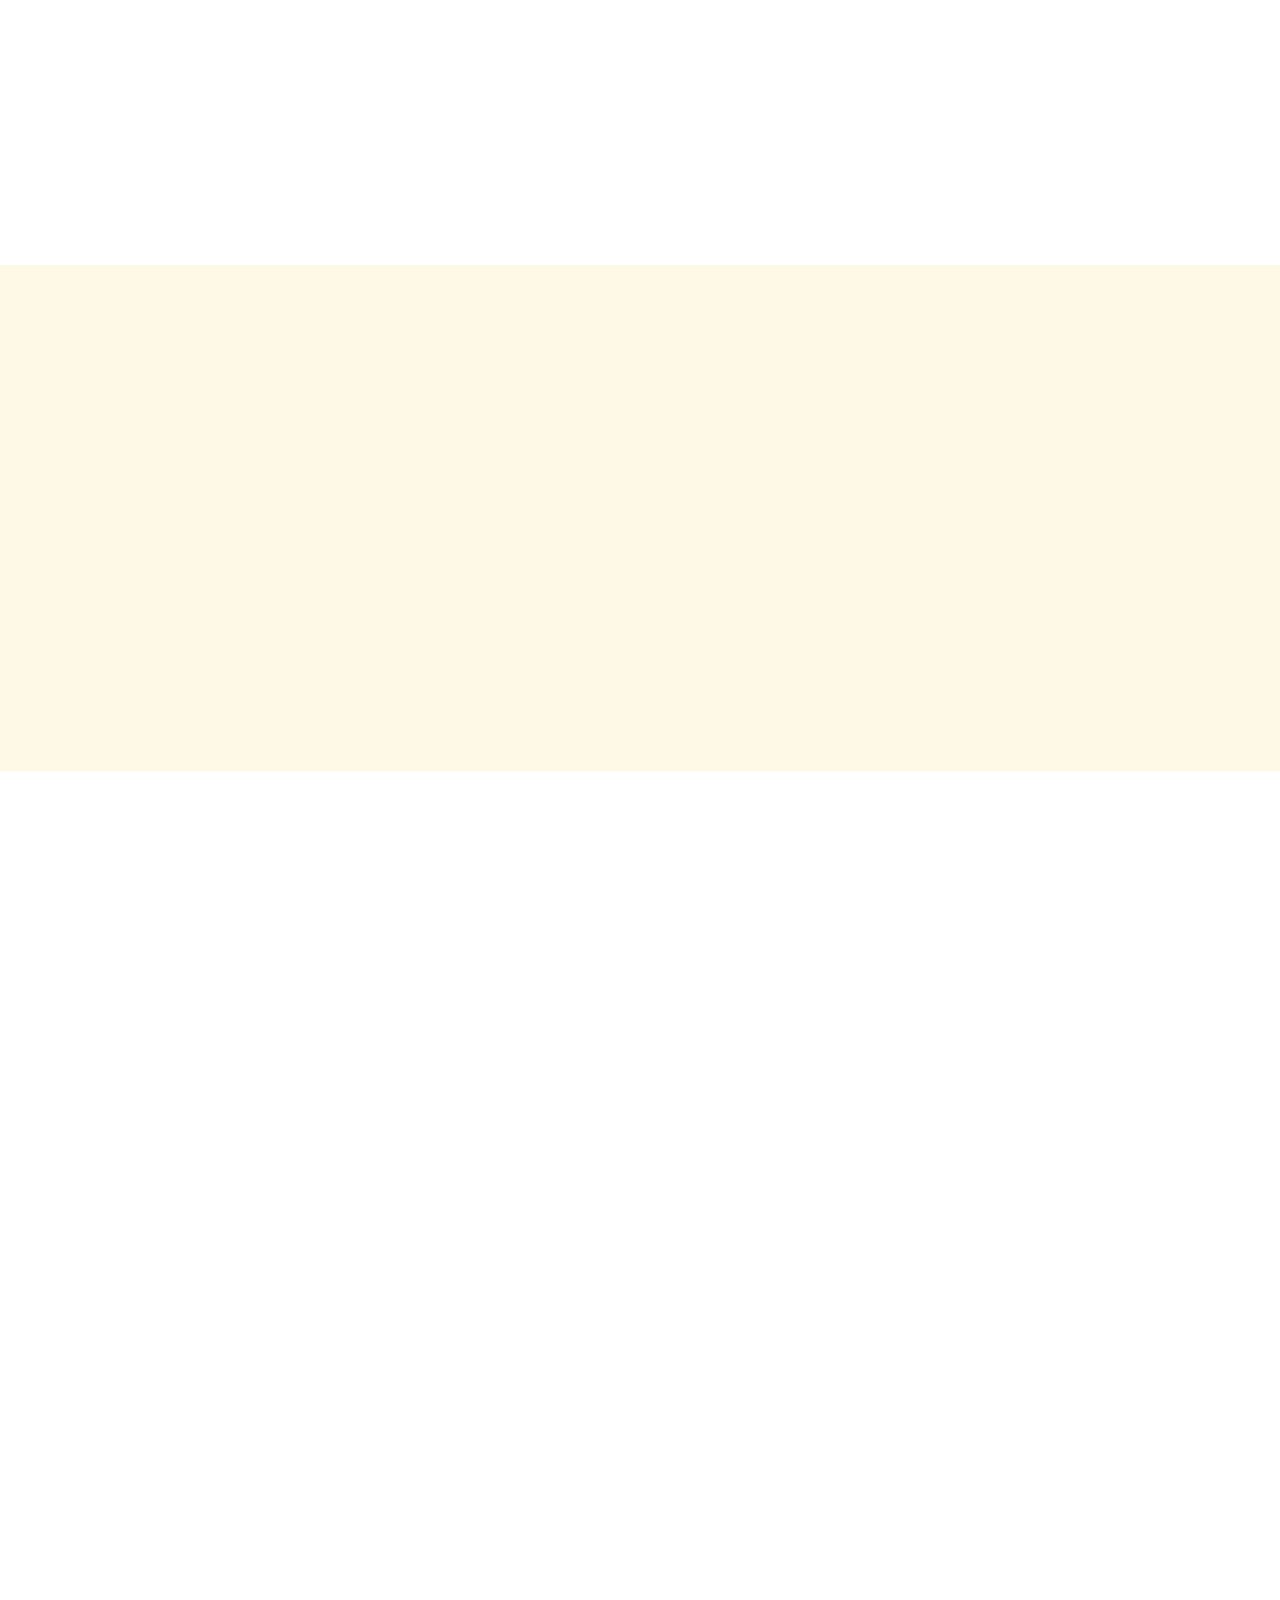
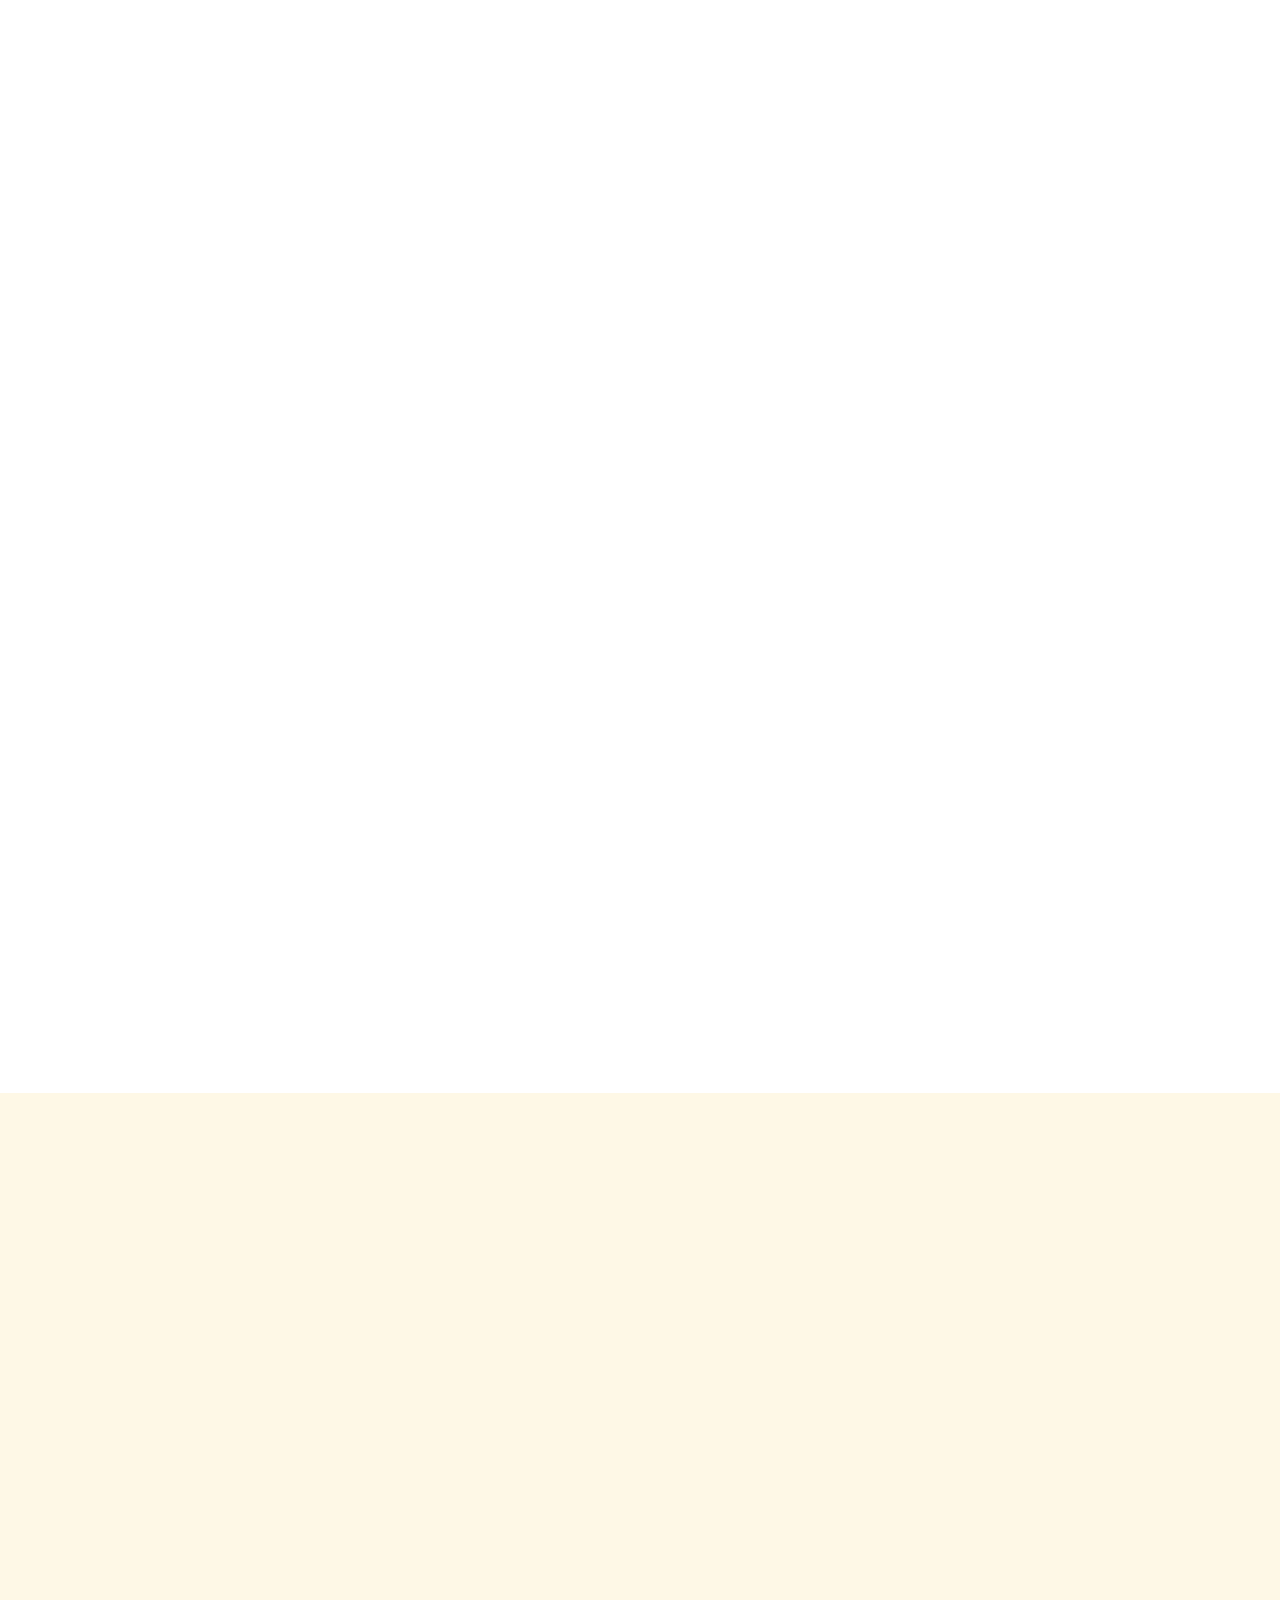
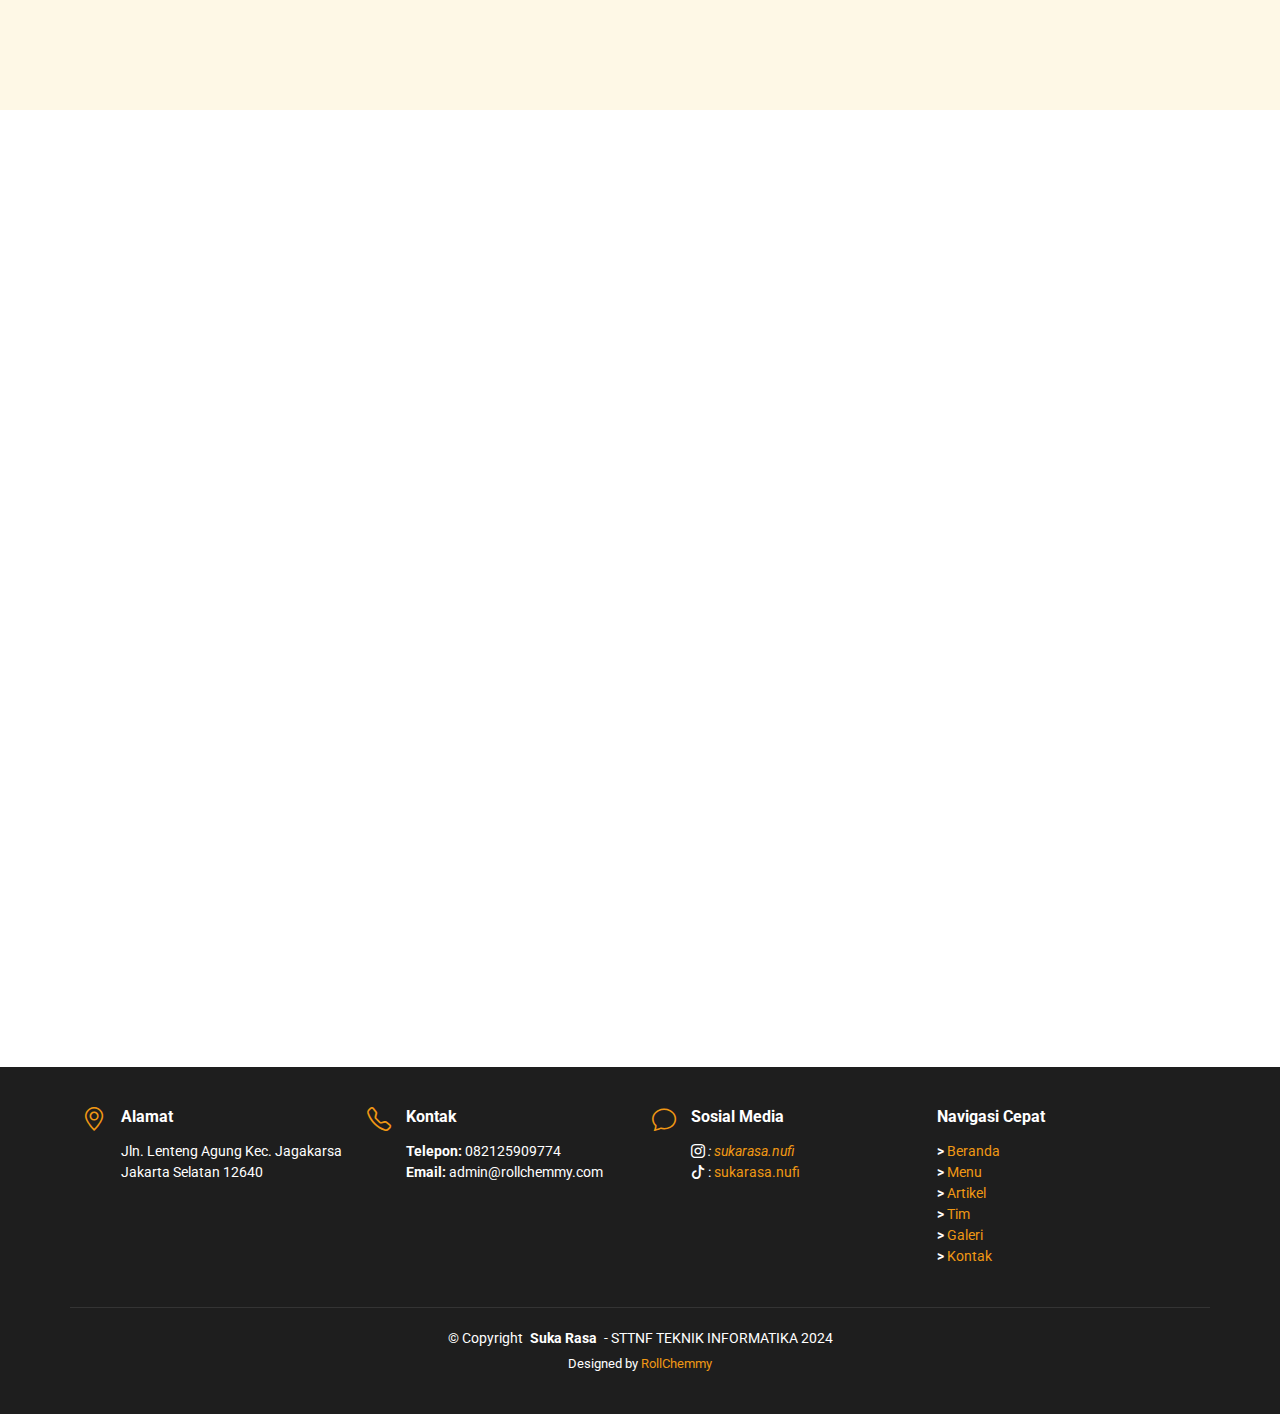
==== commit 4855b927: "up project" ====
--- a/index.html
+++ b/index.html
@@ -79,7 +79,7 @@
             <div class="d-flex" data-aos="fade-up" data-aos-delay="200">
               <a href="https://wa.me/6282125909774?text=Halo%20kak,%20saya%20mau%20order%20risolnya
               " class="btn-get-started">Pesan Sekarang</a>
-              <a href="https://www.youtube.com/watch?v=Y7f98aduVJ8" class="glightbox btn-watch-video d-flex align-items-center"><i class="bi bi-play-circle"></i><span>Lihat Video</span></a>
+              <a href="https://www.instagram.com/reel/DE-diprTC0d/?utm_source=ig_web_copy_link" class="glightbox btn-watch-video d-flex align-items-center"><i class="bi bi-play-circle"></i><span>Lihat Video</span></a>
             </div>
           </div>
           <div class="col-lg-5 order-1 order-lg-2 hero-img" data-aos="zoom-out">
@@ -128,7 +128,7 @@
 
               <div class="position-relative mt-4">
                 <img src="assets/img/risol-mayo.jpg" class="img-fluid" alt="">
-                <a href="https://www.youtube.com/watch?v=Y7f98aduVJ8" class="glightbox pulsating-play-btn"></a>
+                <a href="https://www.instagram.com/reel/DE-d6cshyBR/?utm_source=ig_web_copy_link" class="glightbox pulsating-play-btn"></a>
               </div>
             </div>
           </div>
@@ -312,7 +312,7 @@
 
       <!-- Section Title -->
       <div class="container section-title" data-aos="fade-up">
-        <h2>TESTIMONIALS</h2>
+        <h2>TESTIMONI</h2>
         <p>yang mereka katakan <span class="description-title">tentang rollchemmy</span></p>
       </div><!-- End Section Title -->
 
@@ -779,8 +779,8 @@
           <div>
             <h4>Sosial Media</h4>
             <p>
-              <i class="bi bi-tiktok"></i> : <a href="https://www.instagram.com/sukarasa.nufi?igsh=eTNqejg3OHRtenJ0"><span>sukarasa.nufi</span></a><br>
-              <i class="bi bi-instagram"></i> : <a href="https://www.tiktok.com/@sukarasa.nufi?_t=ZS-8t5Zmx2KCgM&_r=1"><span>sukarasa.nufi</span></a>
+              <i class="bi bi-instagram"> : <a href="https://www.instagram.com/sukarasa.nufi?igsh=eTNqejg3OHRtenJ0"><span>sukarasa.nufi</span></a><br>
+              </i><i class="bi bi-tiktok"></i> : <a href="https://www.tiktok.com/@sukarasa.nufi?_t=ZS-8t5Zmx2KCgM&_r=1"><span>sukarasa.nufi</span></a>
             </p>
           </div>
         </div>
